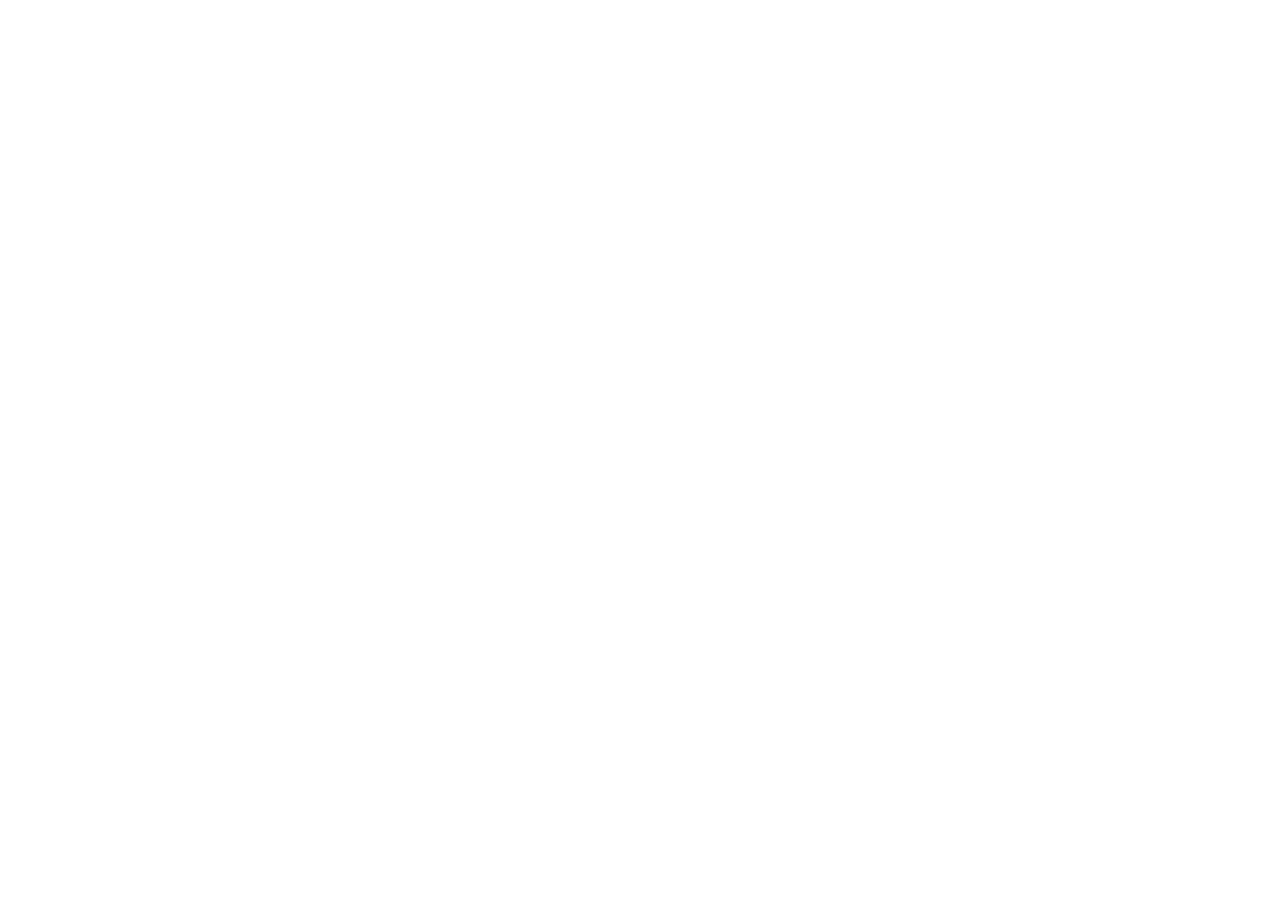
==== index.html @ 7f6c6aaa "initial commit of index.html" ====
<!DOCTYPE html>
<html lang="en">
<head>
    <meta charset="UTF-8">
    <meta name="viewport" content="width=device-width, initial-scale=1.0">
     <meta http-equiv="X-UA-Compatible" content="ie=edge">
    <title>Poppinz Parties</title>
   
    <link rel="stylesheet" href="https://stackpath.bootstrapcdn.com/bootstrap/4.2.1/css/bootstrap.min.css" type="text/css">
    <link rel="stylesheet" href="https://stackpath.bootstrapcdn.com/font-awesome/4.7.0/css/font-awesome.min.css" type="text/css">
    <link rel="stylesheet" href="https://cdnjs.cloudflare.com/ajax/libs/hover.css/2.1.1/css/hover-min.css"  type="text/css">
    <link rel="stylesheet" href="assets/css/style.css" type="text/css">
   

</head>
<body>
    <header>
    
    </header>

    <footer> </footer>

</body>

</html>
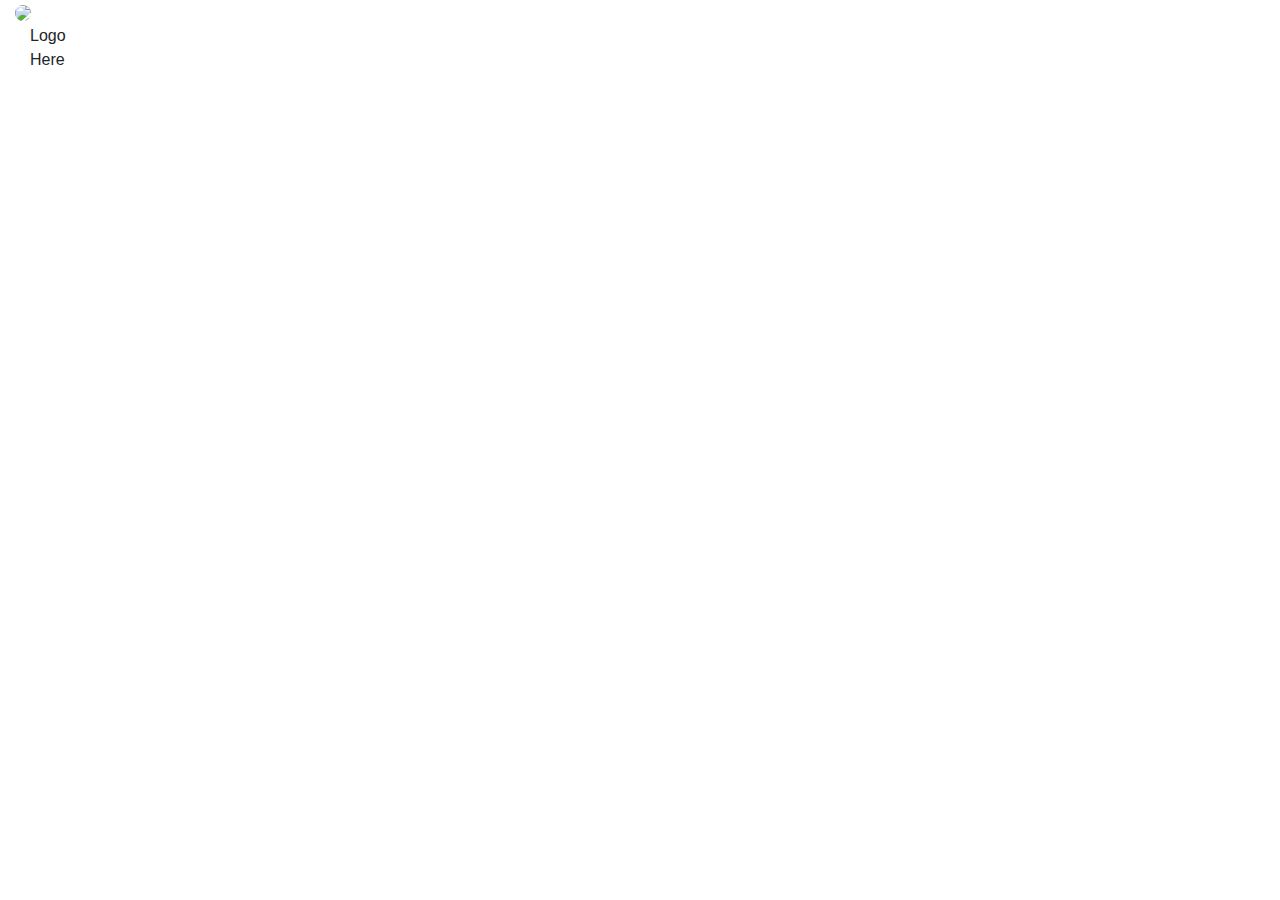
==== commit 7a7c9758: "Managed to make the header pic look round" ====
--- a/index.html
+++ b/index.html
@@ -6,20 +6,31 @@
      <meta http-equiv="X-UA-Compatible" content="ie=edge">
     <title>Poppinz Parties</title>
    
-    <link rel="stylesheet" href="https://stackpath.bootstrapcdn.com/bootstrap/4.2.1/css/bootstrap.min.css" type="text/css">
-    <link rel="stylesheet" href="https://stackpath.bootstrapcdn.com/font-awesome/4.7.0/css/font-awesome.min.css" type="text/css">
-    <link rel="stylesheet" href="https://cdnjs.cloudflare.com/ajax/libs/hover.css/2.1.1/css/hover-min.css"  type="text/css">
-    <link rel="stylesheet" href="assets/css/style.css" type="text/css">
-   
+    <link rel="stylesheet" href="https://stackpath.bootstrapcdn.com/bootstrap/4.4.1/css/bootstrap.min.css" integrity="sha384-Vkoo8x4CGsO3+Hhxv8T/Q5PaXtkKtu6ug5TOeNV6gBiFeWPGFN9MuhOf23Q9Ifjh" crossorigin="anonymous">
+    
 
 </head>
 <body>
     <header>
     
+        <div class="container-fluid">
+            <div class="row" style="height:20%; display: block;">
+                <div class="col-md-3 col-xs-5" href="index.html">
+                    <img class="image-responsive rounded-circle" src="assets/pictures/Lisa_kids.jpg">
+                <div class="col-md-4 offset">Logo Here</div>
+            </div>
+
+        </div>
+
     </header>
 
+<main> </main>
+    
+
     <footer> </footer>
-
+    <script src="https://code.jquery.com/jquery-3.4.1.slim.min.js" integrity="sha384-J6qa4849blE2+poT4WnyKhv5vZF5SrPo0iEjwBvKU7imGFAV0wwj1yYfoRSJoZ+n" crossorigin="anonymous"></script>
+    <script src="https://cdn.jsdelivr.net/npm/popper.js@1.16.0/dist/umd/popper.min.js" integrity="sha384-Q6E9RHvbIyZFJoft+2mJbHaEWldlvI9IOYy5n3zV9zzTtmI3UksdQRVvoxMfooAo" crossorigin="anonymous"></script>
+    <script src="https://stackpath.bootstrapcdn.com/bootstrap/4.4.1/js/bootstrap.min.js" integrity="sha384-wfSDF2E50Y2D1uUdj0O3uMBJnjuUD4Ih7YwaYd1iqfktj0Uod8GCExl3Og8ifwB6" crossorigin="anonymous"></script>
 </body>
 
 </html>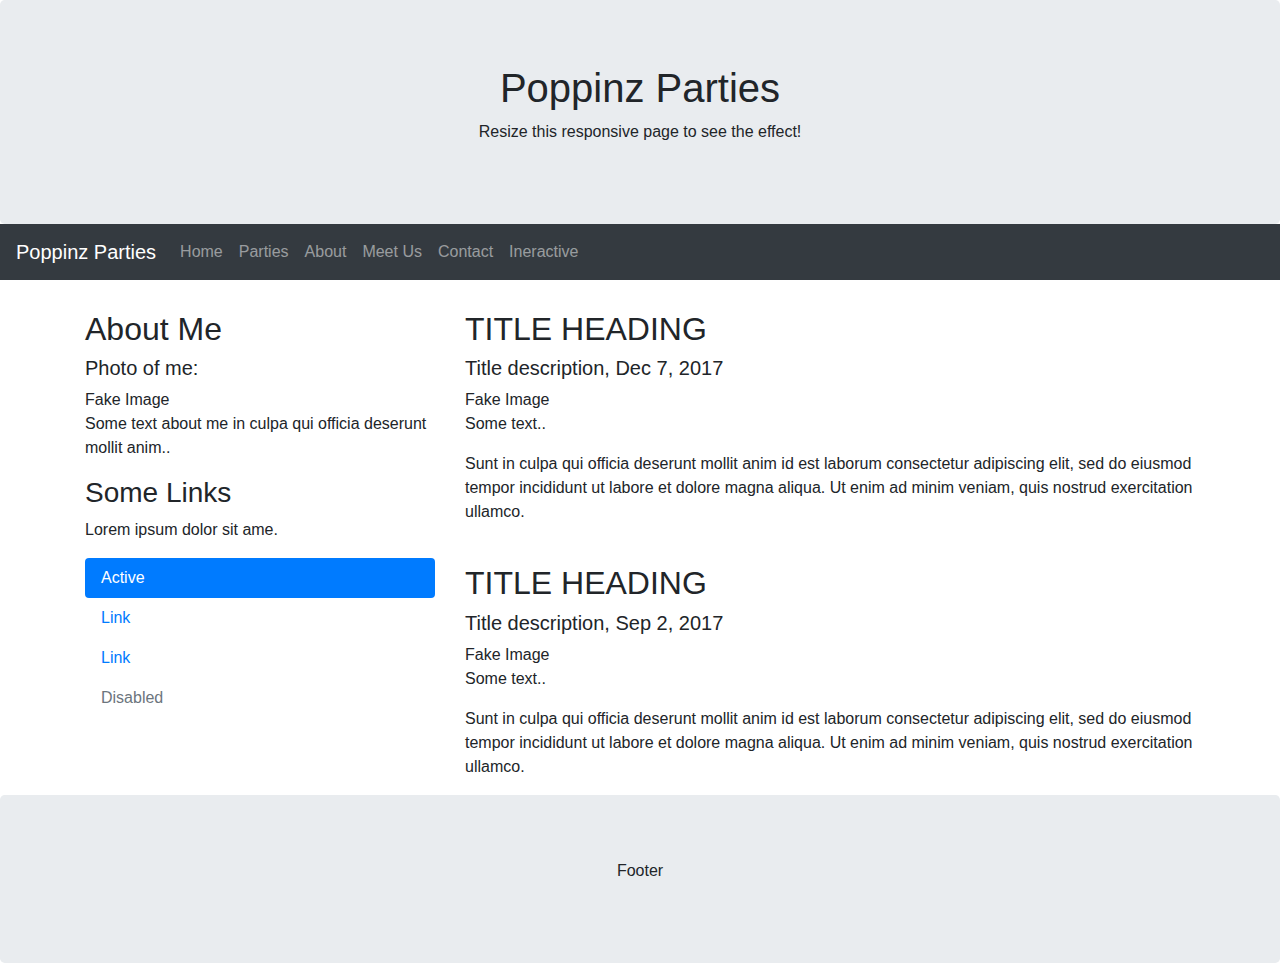
==== commit a209a9f8: "Started again with a simpler bootstrap template.  Updating navbar text." ====
--- a/index.html
+++ b/index.html
@@ -1,36 +1,98 @@
 <!DOCTYPE html>
 <html lang="en">
 <head>
-    <meta charset="UTF-8">
-    <meta name="viewport" content="width=device-width, initial-scale=1.0">
-     <meta http-equiv="X-UA-Compatible" content="ie=edge">
-    <title>Poppinz Parties</title>
-   
-    <link rel="stylesheet" href="https://stackpath.bootstrapcdn.com/bootstrap/4.4.1/css/bootstrap.min.css" integrity="sha384-Vkoo8x4CGsO3+Hhxv8T/Q5PaXtkKtu6ug5TOeNV6gBiFeWPGFN9MuhOf23Q9Ifjh" crossorigin="anonymous">
-    
-
+  <title>Poppinz Parties</title>
+  <meta charset="utf-8">
+  <meta name="viewport" content="width=device-width, initial-scale=1">
+  <link rel="stylesheet" href="https://maxcdn.bootstrapcdn.com/bootstrap/4.5.0/css/bootstrap.min.css">
+  <link rel="stylesheet" type="text/css" href="assets/css/style.css">
+ 
+  
 </head>
 <body>
-    <header>
-    
-        <div class="container-fluid">
-            <div class="row" style="height:20%; display: block;">
-                <div class="col-md-3 col-xs-5" href="index.html">
-                    <img class="image-responsive rounded-circle" src="assets/pictures/Lisa_kids.jpg">
-                <div class="col-md-4 offset">Logo Here</div>
-            </div>
 
+    <div class="jumbotron text-center" style="margin-bottom:0">
+    <h1 class="">Poppinz Parties</h1>
+    <p>Resize this responsive page to see the effect!</p> 
+    </div>
+
+    <nav class="navbar navbar-expand-sm bg-dark navbar-dark">
+    <a class="navbar-brand" href="#">Poppinz Parties</a>
+    <button class="navbar-toggler" type="button" data-toggle="collapse" data-target="#collapsibleNavbar">
+        <span class="navbar-toggler-icon"></span>
+    </button>
+    <div class="collapse navbar-collapse" id="collapsibleNavbar">
+        <ul class="navbar-nav">
+            <li class="nav-item">
+                <a class="nav-link" href="#">Home</a>
+            </li>
+            <li class="nav-item">
+                <a class="nav-link" href="#">Parties</a>
+            </li>
+            <li class="nav-item">
+                <a class="nav-link" href="#">About</a>
+            </li>    
+            <li class="nav-item">
+                <a class="nav-link" href="#">Meet Us</a>
+            </li>    
+            <li class="nav-item">
+                <a class="nav-link" href="#">Contact</a>
+            </li>    
+             <li class="nav-item">
+                <a class="nav-link" href="#">Ineractive</a>
+            </li>    
+
+        </ul>
+    </div>  
+    </nav>
+
+    <div class="container" style="margin-top:30px">
+    <div class="row">
+        <div class="col-sm-4">
+        <h2>About Me</h2>
+        <h5>Photo of me:</h5>
+        <div class="fakeimg">Fake Image</div>
+        <p>Some text about me in culpa qui officia deserunt mollit anim..</p>
+        <h3>Some Links</h3>
+        <p>Lorem ipsum dolor sit ame.</p>
+        <ul class="nav nav-pills flex-column">
+            <li class="nav-item">
+            <a class="nav-link active" href="#">Active</a>
+            </li>
+            <li class="nav-item">
+            <a class="nav-link" href="#">Link</a>
+            </li>
+            <li class="nav-item">
+            <a class="nav-link" href="#">Link</a>
+            </li>
+            <li class="nav-item">
+            <a class="nav-link disabled" href="#">Disabled</a>
+            </li>
+        </ul>
+        <hr class="d-sm-none">
         </div>
+        <div class="col-sm-8">
+        <h2>TITLE HEADING</h2>
+        <h5>Title description, Dec 7, 2017</h5>
+        <div class="fakeimg">Fake Image</div>
+        <p>Some text..</p>
+        <p>Sunt in culpa qui officia deserunt mollit anim id est laborum consectetur adipiscing elit, sed do eiusmod tempor incididunt ut labore et dolore magna aliqua. Ut enim ad minim veniam, quis nostrud exercitation ullamco.</p>
+        <br>
+        <h2>TITLE HEADING</h2>
+        <h5>Title description, Sep 2, 2017</h5>
+        <div class="fakeimg">Fake Image</div>
+        <p>Some text..</p>
+        <p>Sunt in culpa qui officia deserunt mollit anim id est laborum consectetur adipiscing elit, sed do eiusmod tempor incididunt ut labore et dolore magna aliqua. Ut enim ad minim veniam, quis nostrud exercitation ullamco.</p>
+        </div>
+    </div>
+    </div>
 
-    </header>
+    <div class="jumbotron text-center" style="margin-bottom:0">
+         <p>Footer</p>
+    </div>
 
-<main> </main>
-    
-
-    <footer> </footer>
-    <script src="https://code.jquery.com/jquery-3.4.1.slim.min.js" integrity="sha384-J6qa4849blE2+poT4WnyKhv5vZF5SrPo0iEjwBvKU7imGFAV0wwj1yYfoRSJoZ+n" crossorigin="anonymous"></script>
-    <script src="https://cdn.jsdelivr.net/npm/popper.js@1.16.0/dist/umd/popper.min.js" integrity="sha384-Q6E9RHvbIyZFJoft+2mJbHaEWldlvI9IOYy5n3zV9zzTtmI3UksdQRVvoxMfooAo" crossorigin="anonymous"></script>
-    <script src="https://stackpath.bootstrapcdn.com/bootstrap/4.4.1/js/bootstrap.min.js" integrity="sha384-wfSDF2E50Y2D1uUdj0O3uMBJnjuUD4Ih7YwaYd1iqfktj0Uod8GCExl3Og8ifwB6" crossorigin="anonymous"></script>
+    <script src="https://ajax.googleapis.com/ajax/libs/jquery/3.5.1/jquery.min.js"></script>
+    <script src="https://cdnjs.cloudflare.com/ajax/libs/popper.js/1.16.0/umd/popper.min.js"></script>
+     <script src="https://maxcdn.bootstrapcdn.com/bootstrap/4.5.0/js/bootstrap.min.js"></script>
 </body>
-
-</html>+</html>
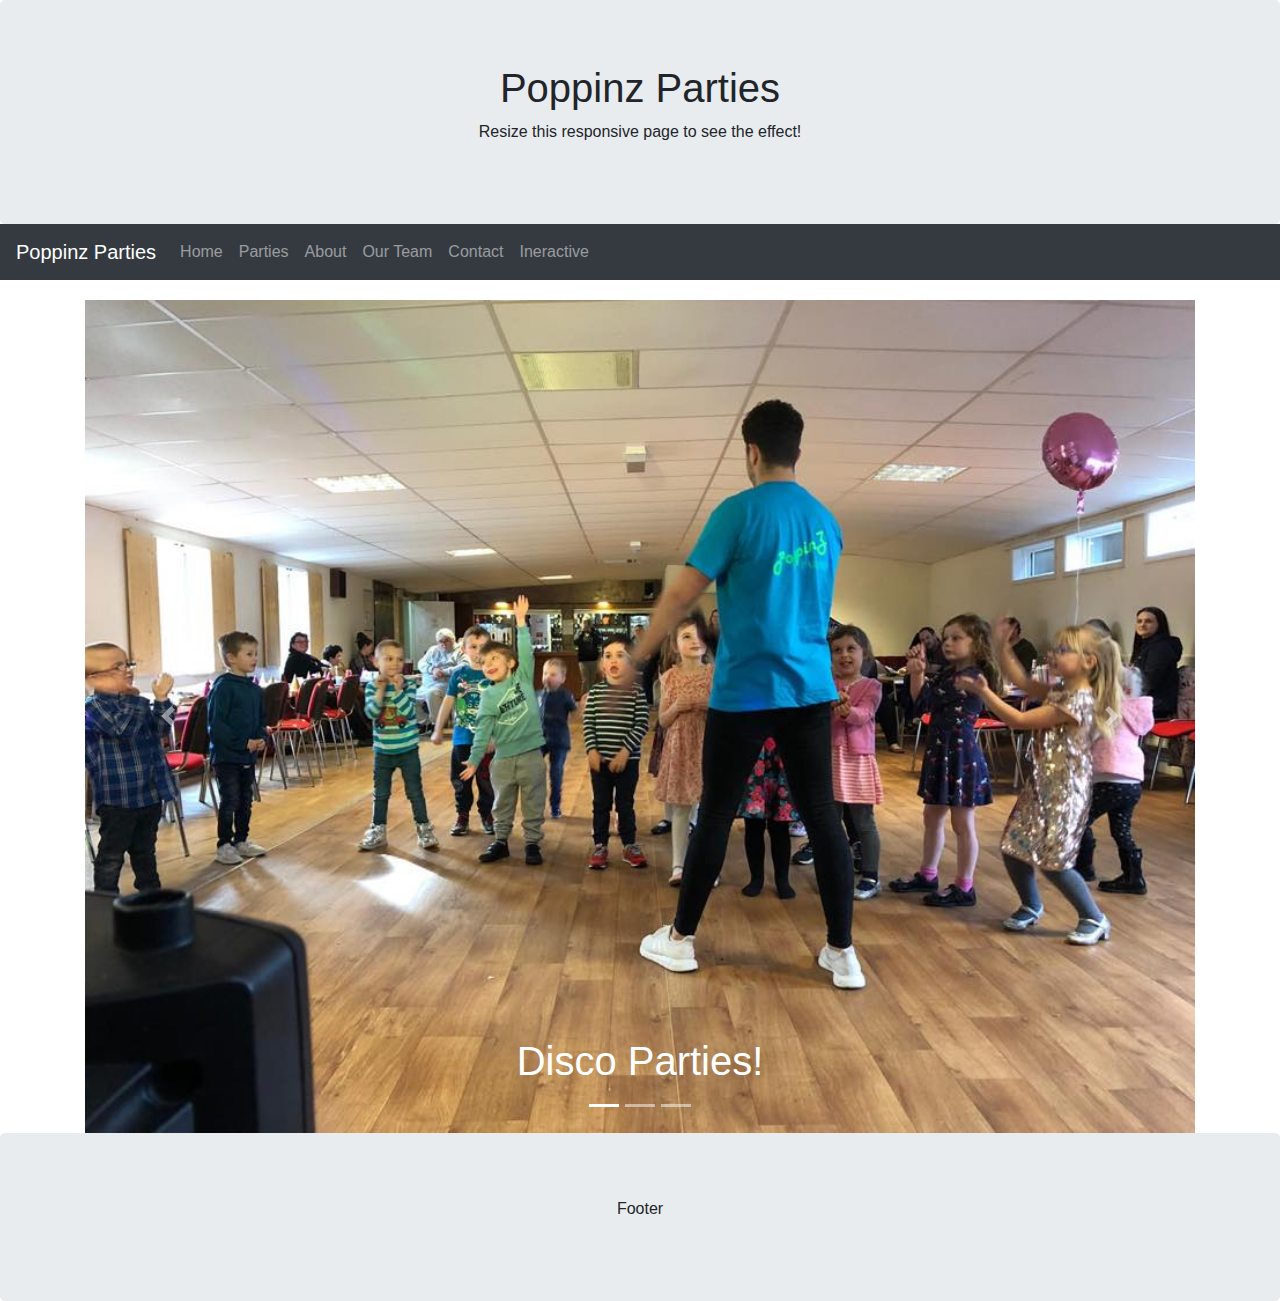
==== commit 3fd835e7: "added pictures to carousel and attempted to add other controls" ====
--- a/index.html
+++ b/index.html
@@ -7,85 +7,80 @@
   <link rel="stylesheet" href="https://maxcdn.bootstrapcdn.com/bootstrap/4.5.0/css/bootstrap.min.css">
   <link rel="stylesheet" type="text/css" href="assets/css/style.css">
  
-  
 </head>
+
 <body>
+    <header>
+        <div class="jumbotron text-center" style="margin-bottom:0">
+        <h1 class="">Poppinz Parties</h1>
+        <p>Resize this responsive page to see the effect!</p> 
+        </div>
 
-    <div class="jumbotron text-center" style="margin-bottom:0">
-    <h1 class="">Poppinz Parties</h1>
-    <p>Resize this responsive page to see the effect!</p> 
+        <nav class="navbar navbar-expand-sm bg-dark navbar-dark">
+            <a class="navbar-brand" href="#">Poppinz Parties</a>
+            <button class="navbar-toggler" type="button" data-toggle="collapse" data-target="#collapsibleNavbar">
+                <span class="navbar-toggler-icon"></span>
+            </button>
+            <div class="collapse navbar-collapse" id="collapsibleNavbar">
+                <ul class="navbar-nav">
+                    <li class="nav-item">
+                        <a class="nav-link" href="index.html">Home</a>
+                    </li>
+                    <li class="nav-item">
+                        <a class="nav-link" href="#">Parties</a>
+                    </li>
+                    <li class="nav-item">
+                        <a class="nav-link" href="#">About</a>
+                    </li>    
+                    <li class="nav-item">
+                        <a class="nav-link" href="#">Our Team</a>
+                    </li>    
+                    <li class="nav-item">
+                        <a class="nav-link" href="#">Contact</a>
+                    </li>    
+                    <li class="nav-item">
+                        <a class="nav-link" href="#">Ineractive</a>
+                    </li>    
+                </ul>
+            </div>  
+        </nav>
+
+    </header>
+
+<!-- carousel code adapted from https://www.youtube.com/watch?v=TSPmWaTWmvg-->
+
+   <div class="container">
+        <div id="myCarousel" class="carousel slide" data-ride="carousel">
+            <ol class="carousel-indicators">
+                <li data-target="#myCarousel" data-slide-to="0" class="active"></li>
+                <li data-target="#myCarousel" data-slide-to="1"></li>
+                <li data-target="#myCarousel" data-slide-to="2"></li>
+            </ol>
+            <div class="carousel-inner">
+                <div class="carousel-item active">
+                    <img class="d-block w-100" src="assets/pictures/kidsdancing.jpg" alt="kids_dancing"/>
+                    <div class="carousel-caption">
+                        <h1>Disco Parties!</h1>
+                    </div>
+                </div>
+                <div class="carousel-item">
+                    <img class="d-block w-100"src="assets/pictures/party-setup.jpg" alt="party_setup"/>
+                </div>
+                <div class="carousel-item">
+                    <img class="d-block w-100" src="assets/pictures/mummies.jpg" alt="mummies"/>
+                </div>
+            </div>
+            <!-- Carousel controls -->
+        <a class="carousel-control-prev" href="#myCarousel" data-slide="prev">
+            <span class="carousel-control-prev-icon"></span>
+        </a>
+        <a class="carousel-control-next" href="#myCarousel" data-slide="next">
+            <span class="carousel-control-next-icon"></span>
+        </a>
+        </div>
     </div>
 
-    <nav class="navbar navbar-expand-sm bg-dark navbar-dark">
-    <a class="navbar-brand" href="#">Poppinz Parties</a>
-    <button class="navbar-toggler" type="button" data-toggle="collapse" data-target="#collapsibleNavbar">
-        <span class="navbar-toggler-icon"></span>
-    </button>
-    <div class="collapse navbar-collapse" id="collapsibleNavbar">
-        <ul class="navbar-nav">
-            <li class="nav-item">
-                <a class="nav-link" href="#">Home</a>
-            </li>
-            <li class="nav-item">
-                <a class="nav-link" href="#">Parties</a>
-            </li>
-            <li class="nav-item">
-                <a class="nav-link" href="#">About</a>
-            </li>    
-            <li class="nav-item">
-                <a class="nav-link" href="#">Meet Us</a>
-            </li>    
-            <li class="nav-item">
-                <a class="nav-link" href="#">Contact</a>
-            </li>    
-             <li class="nav-item">
-                <a class="nav-link" href="#">Ineractive</a>
-            </li>    
 
-        </ul>
-    </div>  
-    </nav>
-
-    <div class="container" style="margin-top:30px">
-    <div class="row">
-        <div class="col-sm-4">
-        <h2>About Me</h2>
-        <h5>Photo of me:</h5>
-        <div class="fakeimg">Fake Image</div>
-        <p>Some text about me in culpa qui officia deserunt mollit anim..</p>
-        <h3>Some Links</h3>
-        <p>Lorem ipsum dolor sit ame.</p>
-        <ul class="nav nav-pills flex-column">
-            <li class="nav-item">
-            <a class="nav-link active" href="#">Active</a>
-            </li>
-            <li class="nav-item">
-            <a class="nav-link" href="#">Link</a>
-            </li>
-            <li class="nav-item">
-            <a class="nav-link" href="#">Link</a>
-            </li>
-            <li class="nav-item">
-            <a class="nav-link disabled" href="#">Disabled</a>
-            </li>
-        </ul>
-        <hr class="d-sm-none">
-        </div>
-        <div class="col-sm-8">
-        <h2>TITLE HEADING</h2>
-        <h5>Title description, Dec 7, 2017</h5>
-        <div class="fakeimg">Fake Image</div>
-        <p>Some text..</p>
-        <p>Sunt in culpa qui officia deserunt mollit anim id est laborum consectetur adipiscing elit, sed do eiusmod tempor incididunt ut labore et dolore magna aliqua. Ut enim ad minim veniam, quis nostrud exercitation ullamco.</p>
-        <br>
-        <h2>TITLE HEADING</h2>
-        <h5>Title description, Sep 2, 2017</h5>
-        <div class="fakeimg">Fake Image</div>
-        <p>Some text..</p>
-        <p>Sunt in culpa qui officia deserunt mollit anim id est laborum consectetur adipiscing elit, sed do eiusmod tempor incididunt ut labore et dolore magna aliqua. Ut enim ad minim veniam, quis nostrud exercitation ullamco.</p>
-        </div>
-    </div>
-    </div>
 
     <div class="jumbotron text-center" style="margin-bottom:0">
          <p>Footer</p>
--- a/assets/css/style.css
+++ b/assets/css/style.css
@@ -0,0 +1,8 @@
+.carousel{
+    background: #2f4357;
+    margin-top: 20px;
+
+.carousel-item{
+    text-align: center;
+    min-height: 280px; /* Prevent carousel from being distorted if for some reason image doesn't load */
+}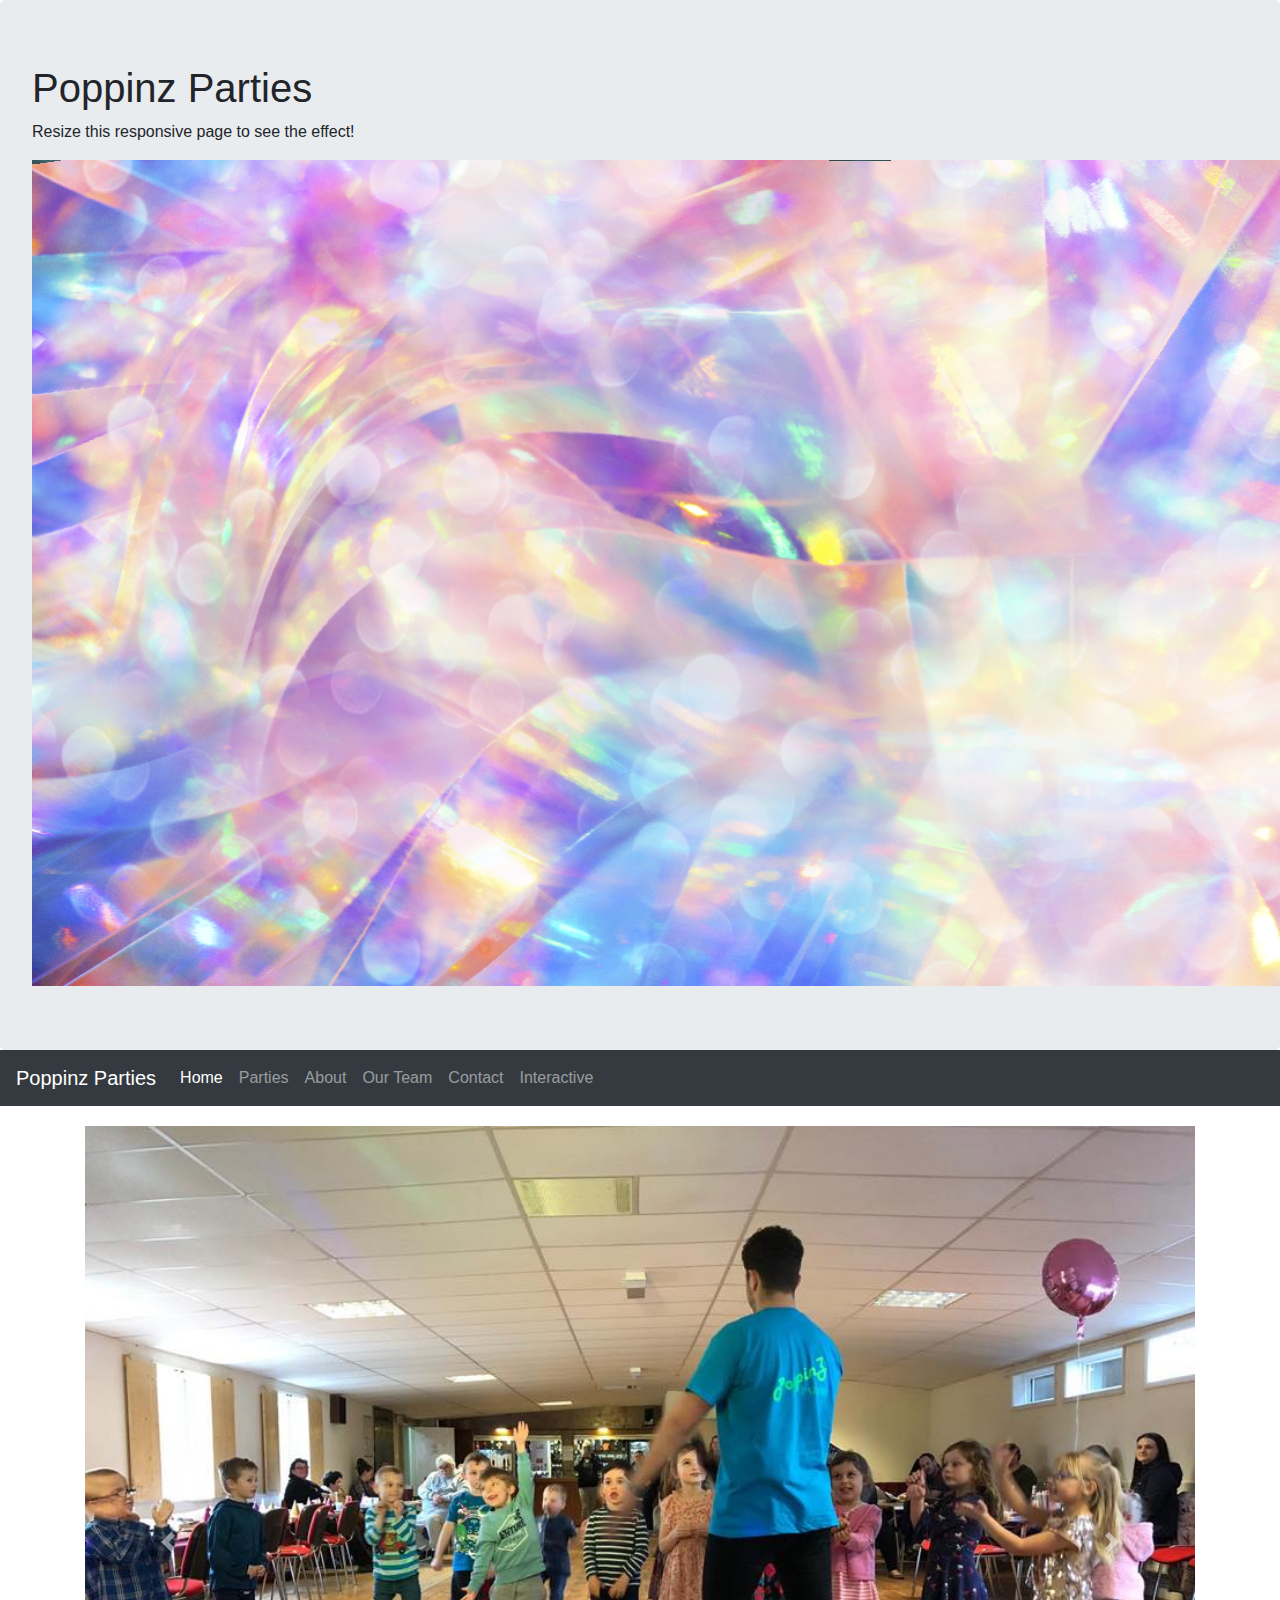
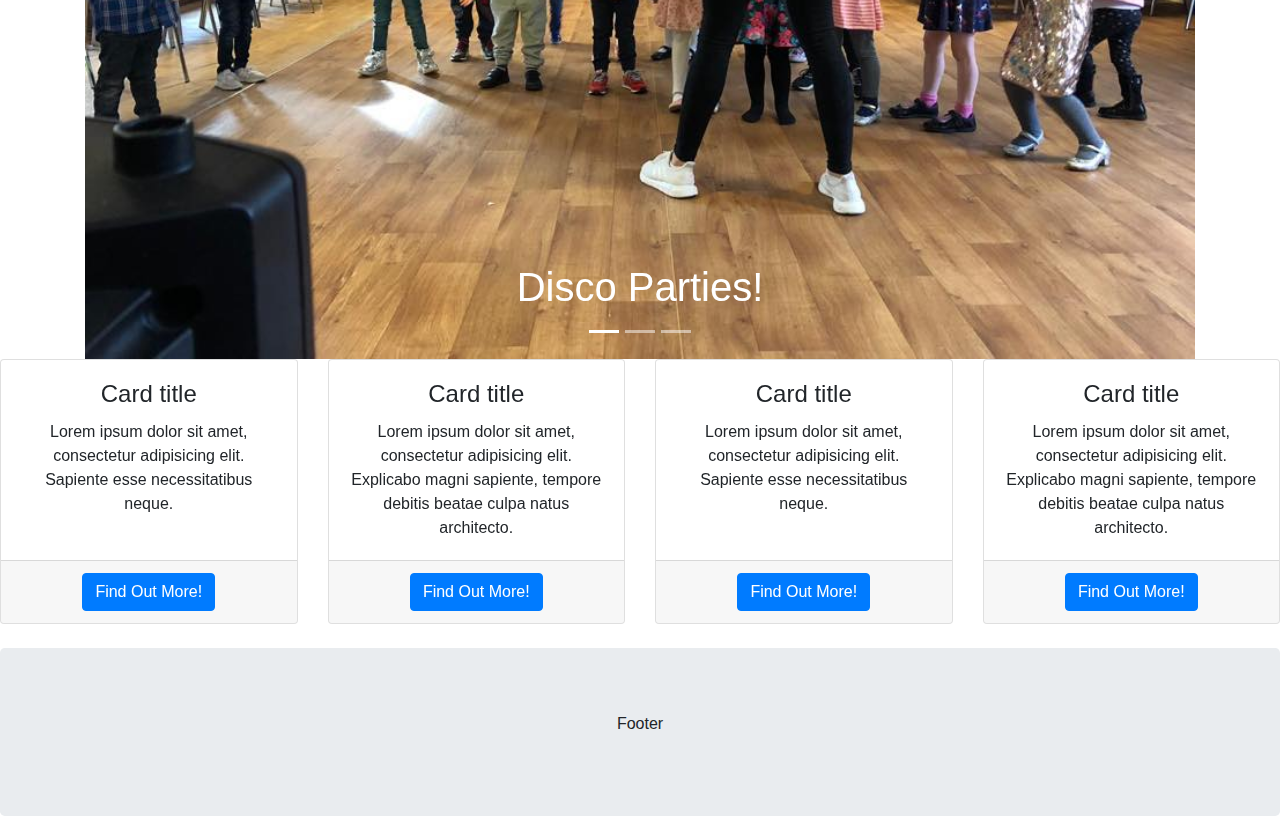
==== commit ca528a07: "uploaded backgorund image for header banner.  Not functioning properly." ====
--- a/index.html
+++ b/index.html
@@ -11,9 +11,10 @@
 
 <body>
     <header>
-        <div class="jumbotron text-center" style="margin-bottom:0">
-        <h1 class="">Poppinz Parties</h1>
-        <p>Resize this responsive page to see the effect!</p> 
+        <div class="jumbotron" style="margin-bottom:0 ">
+            <h1 class="">Poppinz Parties</h1>
+            <p>Resize this responsive page to see the effect!</p> 
+            <img src="/assets/pictures/header-banner.png" class="headerbanner">
         </div>
 
         <nav class="navbar navbar-expand-sm bg-dark navbar-dark">
@@ -24,7 +25,7 @@
             <div class="collapse navbar-collapse" id="collapsibleNavbar">
                 <ul class="navbar-nav">
                     <li class="nav-item">
-                        <a class="nav-link" href="index.html">Home</a>
+                        <a class="nav-link active" href="index.html">Home</a>
                     </li>
                     <li class="nav-item">
                         <a class="nav-link" href="#">Parties</a>
@@ -39,7 +40,7 @@
                         <a class="nav-link" href="#">Contact</a>
                     </li>    
                     <li class="nav-item">
-                        <a class="nav-link" href="#">Ineractive</a>
+                        <a class="nav-link" href="#">Interactive</a>
                     </li>    
                 </ul>
             </div>  
@@ -80,7 +81,62 @@
         </div>
     </div>
 
+<!-- Page Features code take from https://startbootstrap.com/previews/heroic-features/ and adapted -->
+    <div class="row text-center">
 
+      <div class="col-lg-3 col-md-6 mb-4">
+        <div class="card h-100">
+          <img class="card-img-top" src="http://placehold.it/500x325" alt="">
+          <div class="card-body">
+            <h4 class="card-title">Card title</h4>
+            <p class="card-text">Lorem ipsum dolor sit amet, consectetur adipisicing elit. Sapiente esse necessitatibus neque.</p>
+          </div>
+          <div class="card-footer">
+            <a href="#" class="btn btn-primary">Find Out More!</a>
+          </div>
+        </div>
+      </div>
+
+      <div class="col-lg-3 col-md-6 mb-4">
+        <div class="card h-100">
+          <img class="card-img-top" src="#" alt="">
+          <div class="card-body">
+            <h4 class="card-title">Card title</h4>
+            <p class="card-text">Lorem ipsum dolor sit amet, consectetur adipisicing elit. Explicabo magni sapiente, tempore debitis beatae culpa natus architecto.</p>
+          </div>
+          <div class="card-footer">
+            <a href="#" class="btn btn-primary">Find Out More!</a>
+          </div>
+        </div>
+      </div>
+
+      <div class="col-lg-3 col-md-6 mb-4">
+        <div class="card h-100">
+          <img class="card-img-top" src="http://placehold.it/500x325" alt="">
+          <div class="card-body">
+            <h4 class="card-title">Card title</h4>
+            <p class="card-text">Lorem ipsum dolor sit amet, consectetur adipisicing elit. Sapiente esse necessitatibus neque.</p>
+          </div>
+          <div class="card-footer">
+            <a href="#" class="btn btn-primary">Find Out More!</a>
+          </div>
+        </div>
+      </div>
+
+      <div class="col-lg-3 col-md-6 mb-4">
+        <div class="card h-100">
+          <img class="card-img-top" src="http://placehold.it/500x325" alt="">
+          <div class="card-body">
+            <h4 class="card-title">Card title</h4>
+            <p class="card-text">Lorem ipsum dolor sit amet, consectetur adipisicing elit. Explicabo magni sapiente, tempore debitis beatae culpa natus architecto.</p>
+          </div>
+          <div class="card-footer">
+            <a href="#" class="btn btn-primary">Find Out More!</a>
+          </div>
+        </div>
+      </div>
+
+    </div>
 
     <div class="jumbotron text-center" style="margin-bottom:0">
          <p>Footer</p>
--- a/assets/css/style.css
+++ b/assets/css/style.css
@@ -5,4 +5,15 @@
 .carousel-item{
     text-align: center;
     min-height: 280px; /* Prevent carousel from being distorted if for some reason image doesn't load */
+}
+
+.jumbotron {
+    margin-top: 20px;
+    margin-bottom: 50px;
+    background: #FF5733;
+
+}
+
+.headerbanner 
+    {background-size: cover;
 }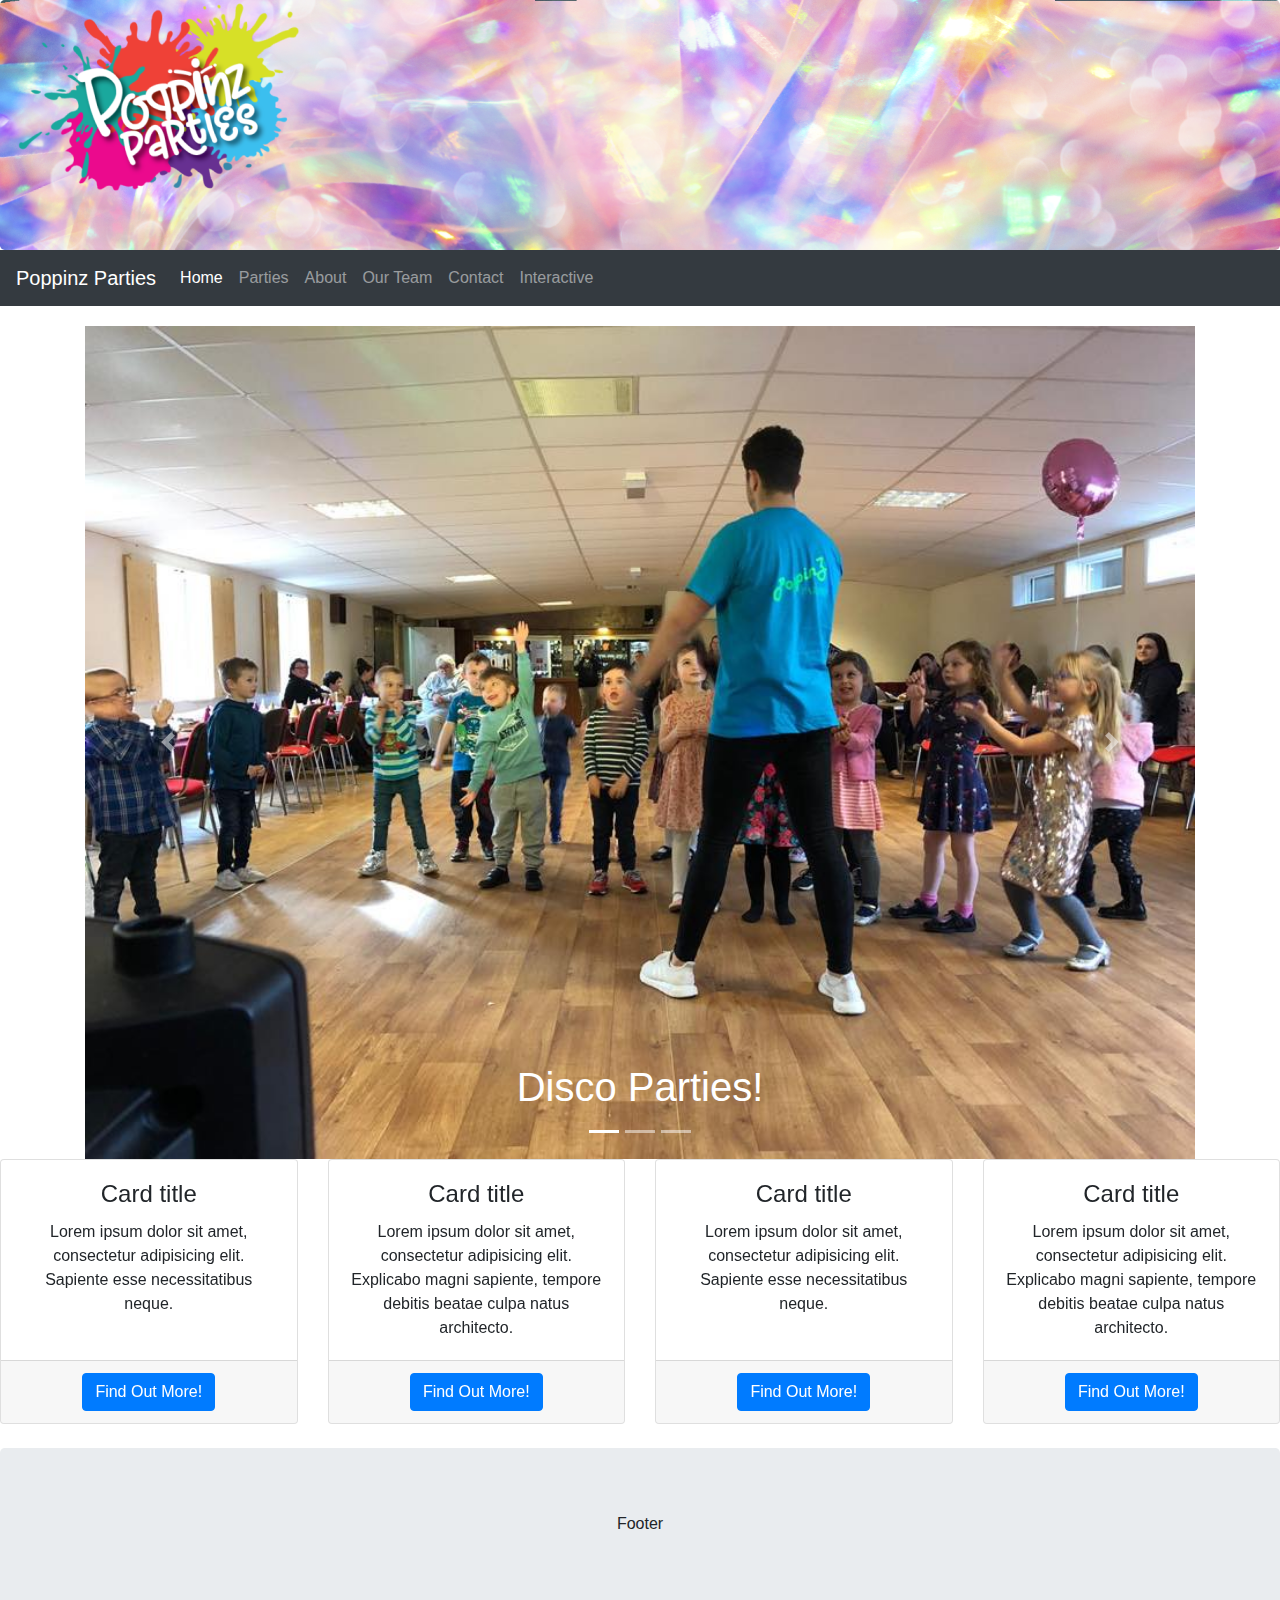
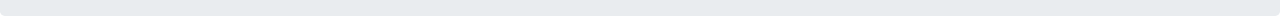
==== commit 13fbcc96: "Resized logoand header to ensure working in all device sizes. Still needs tweeking" ====
--- a/index.html
+++ b/index.html
@@ -1,149 +1,162 @@
 <!DOCTYPE html>
 <html lang="en">
-<head>
-  <title>Poppinz Parties</title>
-  <meta charset="utf-8">
-  <meta name="viewport" content="width=device-width, initial-scale=1">
-  <link rel="stylesheet" href="https://maxcdn.bootstrapcdn.com/bootstrap/4.5.0/css/bootstrap.min.css">
-  <link rel="stylesheet" type="text/css" href="assets/css/style.css">
- 
-</head>
+    <head>
+    <title>Poppinz Parties</title>
+    <meta charset="utf-8">
+    <meta name="viewport" content="width=device-width, initial-scale=1">
+    <link rel="stylesheet" href="https://maxcdn.bootstrapcdn.com/bootstrap/4.5.0/css/bootstrap.min.css">
+    <link rel="stylesheet" type="text/css" href="assets/css/style.css">
+    
+    </head>
 
-<body>
-    <header>
-        <div class="jumbotron" style="margin-bottom:0 ">
-            <h1 class="">Poppinz Parties</h1>
-            <p>Resize this responsive page to see the effect!</p> 
-            <img src="/assets/pictures/header-banner.png" class="headerbanner">
+    <body>
+        <header>
+            <div class="jumbotron jumbotron-text-left jumbo-header-image" style="margin-bottom: 0" >
+                <div class="container-fluid">
+                    <div class="row logo-row">
+                        <div class="col-md-4 text-align-left poppinz_logo"> 
+                        
+                            <img src="assets/pictures/poppinz_logo3.png" class="img-responsive" height="" alt="Poppinz Logo"/>
+            
+                        </div>
+                    </div>
+                    
+                
+                        
+                </div>
+                
+                </div>
+                
+                    
+            </div>
+
+            <nav class="navbar navbar-expand-sm bg-dark navbar-dark">
+                <a class="navbar-brand" href="#">Poppinz Parties</a>
+                <button class="navbar-toggler" type="button" data-toggle="collapse" data-target="#collapsibleNavbar">
+                    <span class="navbar-toggler-icon"></span>
+                </button>
+                <div class="collapse navbar-collapse" id="collapsibleNavbar">
+                    <ul class="navbar-nav">
+                        <li class="nav-item">
+                            <a class="nav-link active" href="index.html">Home</a>
+                        </li>
+                        <li class="nav-item">
+                            <a class="nav-link" href="#">Parties</a>
+                        </li>
+                        <li class="nav-item">
+                            <a class="nav-link" href="#">About</a>
+                        </li>    
+                        <li class="nav-item">
+                            <a class="nav-link" href="#">Our Team</a>
+                        </li>    
+                        <li class="nav-item">
+                            <a class="nav-link" href="#">Contact</a>
+                        </li>    
+                        <li class="nav-item">
+                            <a class="nav-link" href="#">Interactive</a>
+                        </li>    
+                    </ul>
+                </div>  
+            </nav>
+
+        </header>
+
+    <!-- carousel code adapted from https://www.youtube.com/watch?v=TSPmWaTWmvg-->
+
+    <div class="container">
+            <div id="myCarousel" class="carousel slide" data-ride="carousel">
+                <ol class="carousel-indicators">
+                    <li data-target="#myCarousel" data-slide-to="0" class="active"></li>
+                    <li data-target="#myCarousel" data-slide-to="1"></li>
+                    <li data-target="#myCarousel" data-slide-to="2"></li>
+                </ol>
+                <div class="carousel-inner">
+                    <div class="carousel-item active">
+                        <img class="d-block w-100" src="assets/pictures/kidsdancing.jpg" alt="kids_dancing"/>
+                        <div class="carousel-caption">
+                            <h1>Disco Parties!</h1>
+                        </div>
+                    </div>
+                    <div class="carousel-item">
+                        <img class="d-block w-100" src="assets/pictures/party-setup.jpg" alt="party_setup" />
+                    </div>
+                    <div class="carousel-item">
+                        <img class="d-block w-100" src="assets/pictures/mummies.jpg" alt="mummies" />
+                    </div>
+                </div>
+                <!-- Carousel controls -->
+            <a class="carousel-control-prev" href="#myCarousel" data-slide="prev">
+                <span class="carousel-control-prev-icon"></span>
+            </a>
+            <a class="carousel-control-next" href="#myCarousel" data-slide="next">
+                <span class="carousel-control-next-icon"></span>
+            </a>
+            </div>
         </div>
 
-        <nav class="navbar navbar-expand-sm bg-dark navbar-dark">
-            <a class="navbar-brand" href="#">Poppinz Parties</a>
-            <button class="navbar-toggler" type="button" data-toggle="collapse" data-target="#collapsibleNavbar">
-                <span class="navbar-toggler-icon"></span>
-            </button>
-            <div class="collapse navbar-collapse" id="collapsibleNavbar">
-                <ul class="navbar-nav">
-                    <li class="nav-item">
-                        <a class="nav-link active" href="index.html">Home</a>
-                    </li>
-                    <li class="nav-item">
-                        <a class="nav-link" href="#">Parties</a>
-                    </li>
-                    <li class="nav-item">
-                        <a class="nav-link" href="#">About</a>
-                    </li>    
-                    <li class="nav-item">
-                        <a class="nav-link" href="#">Our Team</a>
-                    </li>    
-                    <li class="nav-item">
-                        <a class="nav-link" href="#">Contact</a>
-                    </li>    
-                    <li class="nav-item">
-                        <a class="nav-link" href="#">Interactive</a>
-                    </li>    
-                </ul>
-            </div>  
-        </nav>
+    <!-- Page Features code take from https://startbootstrap.com/previews/heroic-features/ and adapted -->
+        <div class="row text-center">
 
-    </header>
+        <div class="col-lg-3 col-md-6 mb-4">
+            <div class="card h-100">
+            <img class="card-img-top" src="http://placehold.it/500x325" alt="">
+            <div class="card-body">
+                <h4 class="card-title">Card title</h4>
+                <p class="card-text">Lorem ipsum dolor sit amet, consectetur adipisicing elit. Sapiente esse necessitatibus neque.</p>
+            </div>
+            <div class="card-footer">
+                <a href="#" class="btn btn-primary">Find Out More!</a>
+            </div>
+            </div>
+        </div>
 
-<!-- carousel code adapted from https://www.youtube.com/watch?v=TSPmWaTWmvg-->
+        <div class="col-lg-3 col-md-6 mb-4">
+            <div class="card h-100">
+            <img class="card-img-top" src="#" alt="">
+            <div class="card-body">
+                <h4 class="card-title">Card title</h4>
+                <p class="card-text">Lorem ipsum dolor sit amet, consectetur adipisicing elit. Explicabo magni sapiente, tempore debitis beatae culpa natus architecto.</p>
+            </div>
+            <div class="card-footer">
+                <a href="#" class="btn btn-primary">Find Out More!</a>
+            </div>
+            </div>
+        </div>
 
-   <div class="container">
-        <div id="myCarousel" class="carousel slide" data-ride="carousel">
-            <ol class="carousel-indicators">
-                <li data-target="#myCarousel" data-slide-to="0" class="active"></li>
-                <li data-target="#myCarousel" data-slide-to="1"></li>
-                <li data-target="#myCarousel" data-slide-to="2"></li>
-            </ol>
-            <div class="carousel-inner">
-                <div class="carousel-item active">
-                    <img class="d-block w-100" src="assets/pictures/kidsdancing.jpg" alt="kids_dancing"/>
-                    <div class="carousel-caption">
-                        <h1>Disco Parties!</h1>
-                    </div>
-                </div>
-                <div class="carousel-item">
-                    <img class="d-block w-100"src="assets/pictures/party-setup.jpg" alt="party_setup"/>
-                </div>
-                <div class="carousel-item">
-                    <img class="d-block w-100" src="assets/pictures/mummies.jpg" alt="mummies"/>
-                </div>
+        <div class="col-lg-3 col-md-6 mb-4">
+            <div class="card h-100">
+            <img class="card-img-top" src="http://placehold.it/500x325" alt="">
+            <div class="card-body">
+                <h4 class="card-title">Card title</h4>
+                <p class="card-text">Lorem ipsum dolor sit amet, consectetur adipisicing elit. Sapiente esse necessitatibus neque.</p>
             </div>
-            <!-- Carousel controls -->
-        <a class="carousel-control-prev" href="#myCarousel" data-slide="prev">
-            <span class="carousel-control-prev-icon"></span>
-        </a>
-        <a class="carousel-control-next" href="#myCarousel" data-slide="next">
-            <span class="carousel-control-next-icon"></span>
-        </a>
+            <div class="card-footer">
+                <a href="#" class="btn btn-primary">Find Out More!</a>
+            </div>
+            </div>
         </div>
-    </div>
 
-<!-- Page Features code take from https://startbootstrap.com/previews/heroic-features/ and adapted -->
-    <div class="row text-center">
+        <div class="col-lg-3 col-md-6 mb-4">
+            <div class="card h-100">
+            <img class="card-img-top" src="http://placehold.it/500x325" alt="">
+            <div class="card-body">
+                <h4 class="card-title">Card title</h4>
+                <p class="card-text">Lorem ipsum dolor sit amet, consectetur adipisicing elit. Explicabo magni sapiente, tempore debitis beatae culpa natus architecto.</p>
+            </div>
+            <div class="card-footer">
+                <a href="#" class="btn btn-primary">Find Out More!</a>
+            </div>
+            </div>
+        </div>
 
-      <div class="col-lg-3 col-md-6 mb-4">
-        <div class="card h-100">
-          <img class="card-img-top" src="http://placehold.it/500x325" alt="">
-          <div class="card-body">
-            <h4 class="card-title">Card title</h4>
-            <p class="card-text">Lorem ipsum dolor sit amet, consectetur adipisicing elit. Sapiente esse necessitatibus neque.</p>
-          </div>
-          <div class="card-footer">
-            <a href="#" class="btn btn-primary">Find Out More!</a>
-          </div>
         </div>
-      </div>
 
-      <div class="col-lg-3 col-md-6 mb-4">
-        <div class="card h-100">
-          <img class="card-img-top" src="#" alt="">
-          <div class="card-body">
-            <h4 class="card-title">Card title</h4>
-            <p class="card-text">Lorem ipsum dolor sit amet, consectetur adipisicing elit. Explicabo magni sapiente, tempore debitis beatae culpa natus architecto.</p>
-          </div>
-          <div class="card-footer">
-            <a href="#" class="btn btn-primary">Find Out More!</a>
-          </div>
+        <div class="jumbotron text-center" style="margin-bottom:0">
+            <p>Footer</p>
         </div>
-      </div>
 
-      <div class="col-lg-3 col-md-6 mb-4">
-        <div class="card h-100">
-          <img class="card-img-top" src="http://placehold.it/500x325" alt="">
-          <div class="card-body">
-            <h4 class="card-title">Card title</h4>
-            <p class="card-text">Lorem ipsum dolor sit amet, consectetur adipisicing elit. Sapiente esse necessitatibus neque.</p>
-          </div>
-          <div class="card-footer">
-            <a href="#" class="btn btn-primary">Find Out More!</a>
-          </div>
-        </div>
-      </div>
-
-      <div class="col-lg-3 col-md-6 mb-4">
-        <div class="card h-100">
-          <img class="card-img-top" src="http://placehold.it/500x325" alt="">
-          <div class="card-body">
-            <h4 class="card-title">Card title</h4>
-            <p class="card-text">Lorem ipsum dolor sit amet, consectetur adipisicing elit. Explicabo magni sapiente, tempore debitis beatae culpa natus architecto.</p>
-          </div>
-          <div class="card-footer">
-            <a href="#" class="btn btn-primary">Find Out More!</a>
-          </div>
-        </div>
-      </div>
-
-    </div>
-
-    <div class="jumbotron text-center" style="margin-bottom:0">
-         <p>Footer</p>
-    </div>
-
-    <script src="https://ajax.googleapis.com/ajax/libs/jquery/3.5.1/jquery.min.js"></script>
-    <script src="https://cdnjs.cloudflare.com/ajax/libs/popper.js/1.16.0/umd/popper.min.js"></script>
-     <script src="https://maxcdn.bootstrapcdn.com/bootstrap/4.5.0/js/bootstrap.min.js"></script>
-</body>
+        <script src="https://ajax.googleapis.com/ajax/libs/jquery/3.5.1/jquery.min.js"></script>
+        <script src="https://cdnjs.cloudflare.com/ajax/libs/popper.js/1.16.0/umd/popper.min.js"></script>
+        <script src="https://maxcdn.bootstrapcdn.com/bootstrap/4.5.0/js/bootstrap.min.js"></script>
+    </body>
 </html>
--- a/assets/css/style.css
+++ b/assets/css/style.css
@@ -1,3 +1,20 @@
+.jumbo-header-image {
+    background-image: url("/assets/pictures/header-banner.png");
+    background-size: cover;
+    height: 250px;
+    width: 100%;
+    padding: 0;
+}
+
+
+
+
+.logo-row {
+    height: 250px;
+    margin-bottom: 0px;
+
+}
+
 .carousel{
     background: #2f4357;
     margin-top: 20px;
@@ -7,13 +24,4 @@
     min-height: 280px; /* Prevent carousel from being distorted if for some reason image doesn't load */
 }
 
-.jumbotron {
-    margin-top: 20px;
-    margin-bottom: 50px;
-    background: #FF5733;
 
-}
-
-.headerbanner 
-    {background-size: cover;
-}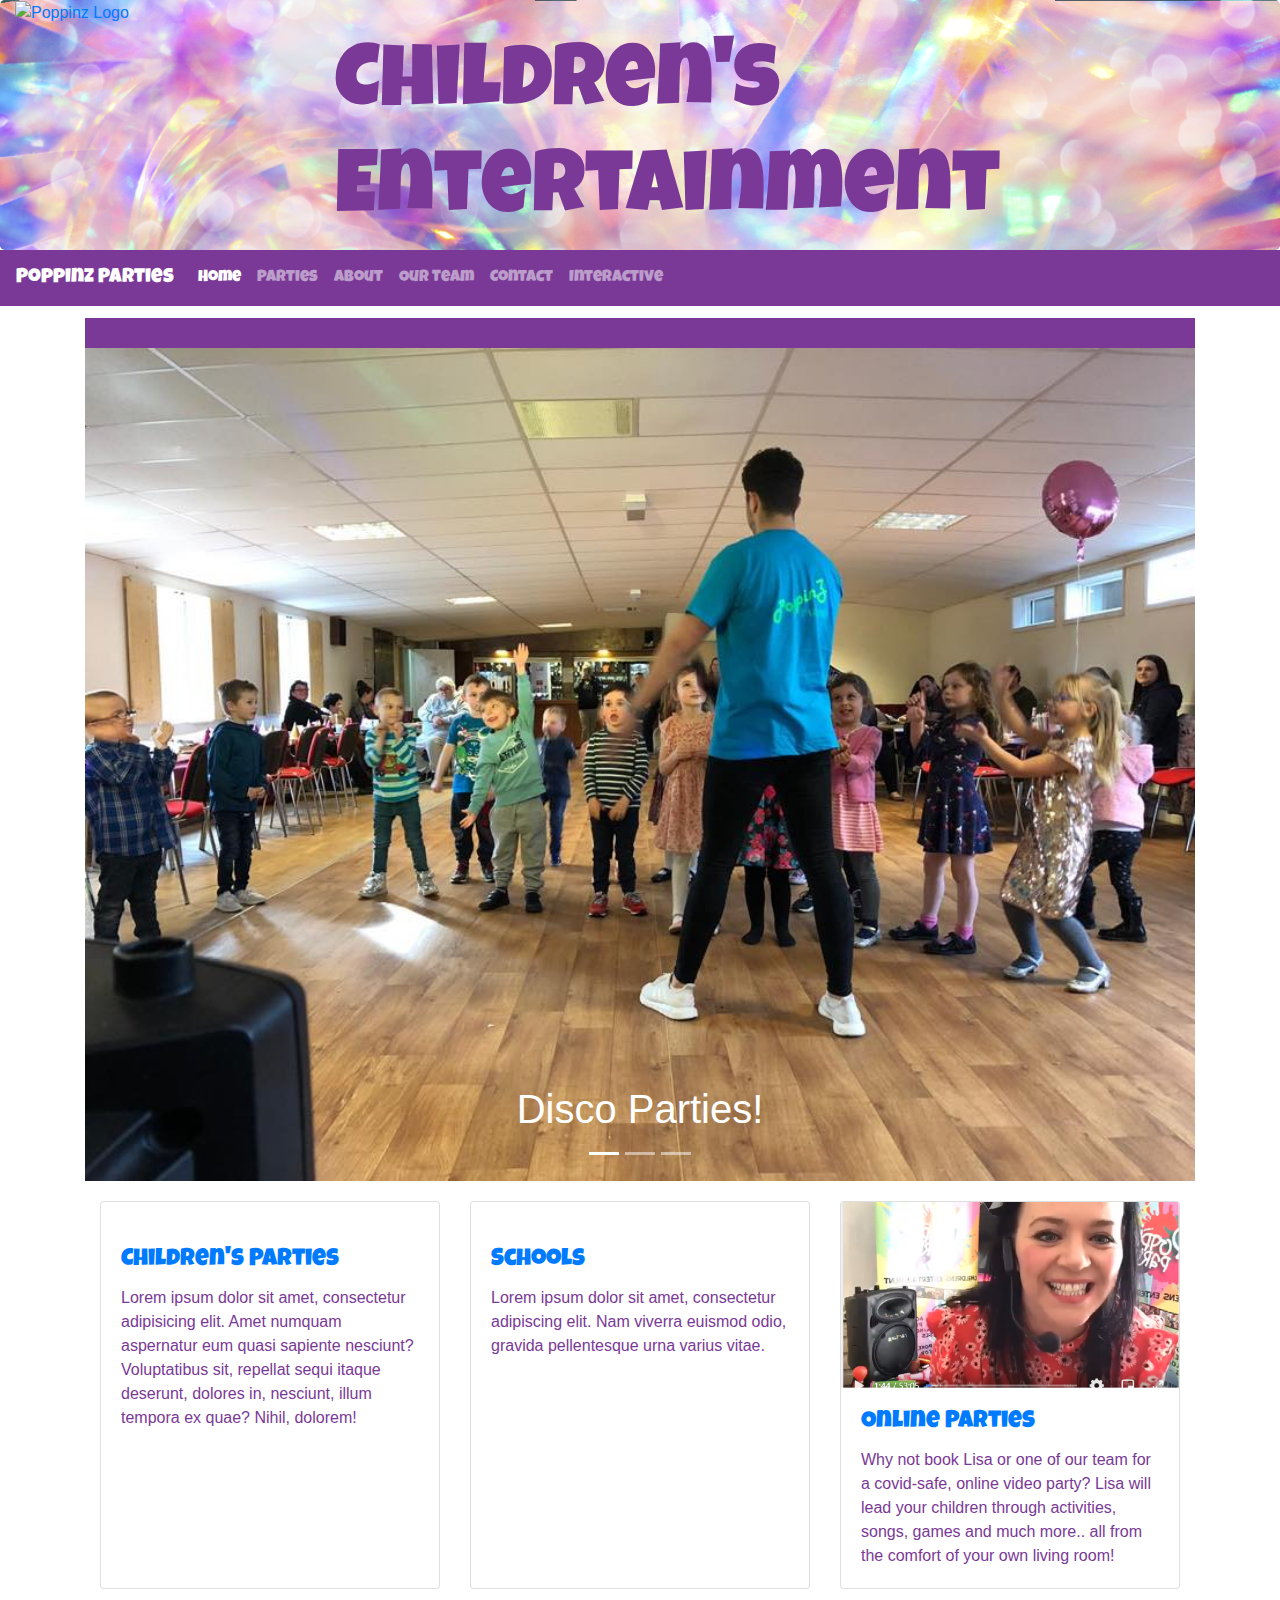
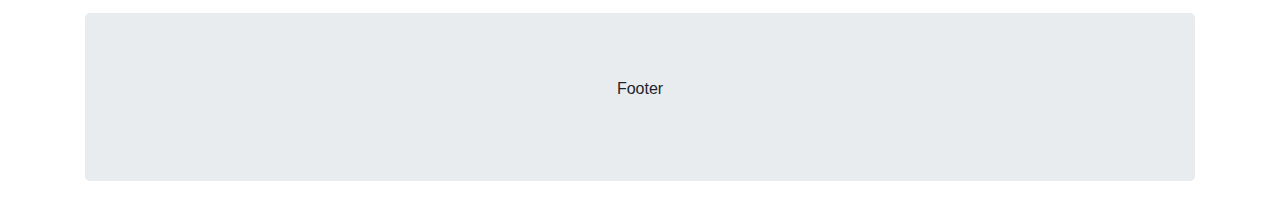
==== commit cad9165a: "Started to fill out the card contents and add images" ====
--- a/index.html
+++ b/index.html
@@ -5,32 +5,38 @@
     <meta charset="utf-8">
     <meta name="viewport" content="width=device-width, initial-scale=1">
     <link rel="stylesheet" href="https://maxcdn.bootstrapcdn.com/bootstrap/4.5.0/css/bootstrap.min.css">
+    <link href="https://fonts.googleapis.com/css2?family=Chelsea+Market&family=Luckiest+Guy&family=Margarine&display=swap" rel="stylesheet">
     <link rel="stylesheet" type="text/css" href="assets/css/style.css">
     
     </head>
 
     <body>
         <header>
-            <div class="jumbotron jumbotron-text-left jumbo-header-image" style="margin-bottom: 0" >
+            <div class="jumbotron jumbo-header-image" style="margin-bottom: 0" >
                 <div class="container-fluid">
+                    
+                               
                     <div class="row logo-row">
-                        <div class="col-md-4 text-align-left poppinz_logo"> 
+                        <div class="col-md-3 text-align-left poppinz_logo"> 
                         
-                            <img src="assets/pictures/poppinz_logo3.png" class="img-responsive" height="" alt="Poppinz Logo"/>
+                           <a href="index.html"> <img src="assets/pictures/poppinz_logo2.png" class="img-responsive" height="" alt="Poppinz Logo"/>
+                           </a>
+                        </div>
+
+                        <div class="container col-md-6 header-text">
+                             <h1 class="display-2">Children's Entertainment</h1>
+                        </div>  
+                </div>
+
+                
+                    
+
             
-                        </div>
-                    </div>
-                    
-                
-                        
-                </div>
-                
-                </div>
                 
                     
             </div>
 
-            <nav class="navbar navbar-expand-sm bg-dark navbar-dark">
+            <nav class="navbar navbar-expand-sm bg-dark navbar-dark pop-navbar" style="z-index: 1000; background: #000;">
                 <a class="navbar-brand" href="#">Poppinz Parties</a>
                 <button class="navbar-toggler" type="button" data-toggle="collapse" data-target="#collapsibleNavbar">
                     <span class="navbar-toggler-icon"></span>
@@ -58,105 +64,114 @@
                     </ul>
                 </div>  
             </nav>
+            
 
         </header>
+       
+        
 
-    <!-- carousel code adapted from https://www.youtube.com/watch?v=TSPmWaTWmvg-->
+     <!-- carousel code adapted from https://www.youtube.com/watch?v=TSPmWaTWmvg-->
 
-    <div class="container">
-            <div id="myCarousel" class="carousel slide" data-ride="carousel">
-                <ol class="carousel-indicators">
-                    <li data-target="#myCarousel" data-slide-to="0" class="active"></li>
-                    <li data-target="#myCarousel" data-slide-to="1"></li>
-                    <li data-target="#myCarousel" data-slide-to="2"></li>
-                </ol>
-                <div class="carousel-inner">
-                    <div class="carousel-item active">
-                        <img class="d-block w-100" src="assets/pictures/kidsdancing.jpg" alt="kids_dancing"/>
-                        <div class="carousel-caption">
-                            <h1>Disco Parties!</h1>
+        
+        
+        <div class="container mt-4 pt-4">
+            <div class="row">
+                <div class="col"> 
+                 
+
+                
+                    <div id="myCarousel" class="carousel slide" data-ride="carousel">
+                        <ol class="carousel-indicators">
+                            <li data-target="#myCarousel" data-slide-to="0" class="active"></li>
+                            <li data-target="#myCarousel" data-slide-to="1"></li>
+                            <li data-target="#myCarousel" data-slide-to="2"></li>
+                        </ol>
+
+                        <div class="carousel-inner">
+                            <div class="carousel-item active">
+                                <img class="d-block w-100" src="assets/pictures/kidsdancing.jpg" alt="kids_dancing"/>
+                                <div class="carousel-caption">
+                                    <h1>Disco Parties!</h1>
+                            </div>
+                        </div>
+                        
+                        <div class="carousel-item">
+                            <img class="d-block w-100" src="assets/pictures/party-setup.jpg" alt="party_setup" />
+                        </div>
+                        <div class="carousel-item">
+                            <img class="d-block w-100" src="assets/pictures/mummies.jpg" alt="mummies" />
                         </div>
                     </div>
-                    <div class="carousel-item">
-                        <img class="d-block w-100" src="assets/pictures/party-setup.jpg" alt="party_setup" />
-                    </div>
-                    <div class="carousel-item">
-                        <img class="d-block w-100" src="assets/pictures/mummies.jpg" alt="mummies" />
+                </div>
+
+                    <!-- Carousel controls -->
+                    <a class="carousel-control-prev" href="#myCarousel" data-slide="prev">
+                    <span class="carousel-control-prev-icon"></span>
+                    </a>
+                    <a class="carousel-control-next" href="#myCarousel" data-slide="next">
+                    <span class="carousel-control-next-icon"></span>
+                    </a>
+            
+            </div>
+        </div>
+        
+              
+        
+
+    <!-- Page Content adapted from  https://startbootstrap.com/snippets/portfolio-three-column/-->
+
+    <div class="container page-content card-content">
+
+        <div class="row">
+
+            <div class="col-lg-4 col-sm-6 mb-4">
+                <div class="card h-100">
+                    <a href="#"><img class="card-img-top" src="http://placehold.it/700x400" alt=""></a>
+                    <div class="card-body">
+                        <h4 class="card-title">
+                            <a href="#">Children's Parties</a>
+                        </h4>
+                        <p class="card-text">Lorem ipsum dolor sit amet, consectetur adipisicing elit. Amet numquam aspernatur eum quasi sapiente nesciunt? Voluptatibus sit, repellat sequi itaque deserunt, dolores in, nesciunt, illum tempora ex quae? Nihil, dolorem!</p>
                     </div>
                 </div>
-                <!-- Carousel controls -->
-            <a class="carousel-control-prev" href="#myCarousel" data-slide="prev">
-                <span class="carousel-control-prev-icon"></span>
-            </a>
-            <a class="carousel-control-next" href="#myCarousel" data-slide="next">
-                <span class="carousel-control-next-icon"></span>
-            </a>
             </div>
-        </div>
 
-    <!-- Page Features code take from https://startbootstrap.com/previews/heroic-features/ and adapted -->
-        <div class="row text-center">
+            <div class="col-lg-4 col-sm-6 mb-4">
+                <div class="card h-100">
+                    <a href="#"><img class="card-img-top" src="http://placehold.it/700x400" alt=""></a>
+                    <div class="card-body">
+                        <h4 class="card-title">
+                            <a href="#">Schools</a>
+                        </h4>
+                        <p class="card-text">Lorem ipsum dolor sit amet, consectetur adipiscing elit. Nam viverra euismod odio, gravida pellentesque urna varius vitae.</p>
+                    </div>
+                </div>
+            </div>
 
-        <div class="col-lg-3 col-md-6 mb-4">
-            <div class="card h-100">
-            <img class="card-img-top" src="http://placehold.it/500x325" alt="">
-            <div class="card-body">
-                <h4 class="card-title">Card title</h4>
-                <p class="card-text">Lorem ipsum dolor sit amet, consectetur adipisicing elit. Sapiente esse necessitatibus neque.</p>
+            <div class="col-lg-4 col-sm-6 mb-4">
+                <div class="card h-100">
+                    <a href="#"><img class="card-img-top" src="assets/pictures/Lisavid.png" alt=""></a>
+                    <div class="card-body">
+                    <h4 class="card-title">
+                        <a href="#">Online Parties</a>
+                    </h4>
+                    <p class="card-text">Why not book Lisa or one of our team for a covid-safe, online video party?  Lisa will lead your children through activities, songs, games and much more.. all from the comfort of your own living room!</p>
+                    </div>
+                </div>
             </div>
-            <div class="card-footer">
-                <a href="#" class="btn btn-primary">Find Out More!</a>
-            </div>
-            </div>
-        </div>
-
-        <div class="col-lg-3 col-md-6 mb-4">
-            <div class="card h-100">
-            <img class="card-img-top" src="#" alt="">
-            <div class="card-body">
-                <h4 class="card-title">Card title</h4>
-                <p class="card-text">Lorem ipsum dolor sit amet, consectetur adipisicing elit. Explicabo magni sapiente, tempore debitis beatae culpa natus architecto.</p>
-            </div>
-            <div class="card-footer">
-                <a href="#" class="btn btn-primary">Find Out More!</a>
-            </div>
-            </div>
-        </div>
-
-        <div class="col-lg-3 col-md-6 mb-4">
-            <div class="card h-100">
-            <img class="card-img-top" src="http://placehold.it/500x325" alt="">
-            <div class="card-body">
-                <h4 class="card-title">Card title</h4>
-                <p class="card-text">Lorem ipsum dolor sit amet, consectetur adipisicing elit. Sapiente esse necessitatibus neque.</p>
-            </div>
-            <div class="card-footer">
-                <a href="#" class="btn btn-primary">Find Out More!</a>
-            </div>
-            </div>
-        </div>
-
-        <div class="col-lg-3 col-md-6 mb-4">
-            <div class="card h-100">
-            <img class="card-img-top" src="http://placehold.it/500x325" alt="">
-            <div class="card-body">
-                <h4 class="card-title">Card title</h4>
-                <p class="card-text">Lorem ipsum dolor sit amet, consectetur adipisicing elit. Explicabo magni sapiente, tempore debitis beatae culpa natus architecto.</p>
-            </div>
-            <div class="card-footer">
-                <a href="#" class="btn btn-primary">Find Out More!</a>
-            </div>
-            </div>
-        </div>
 
         </div>
 
-        <div class="jumbotron text-center" style="margin-bottom:0">
-            <p>Footer</p>
+    </div>
+
+      
+
+        <div class="jumbotron text-center" style="margin-bottom:0 padding-top: 20px">
+                <p>Footer</p>
         </div>
 
-        <script src="https://ajax.googleapis.com/ajax/libs/jquery/3.5.1/jquery.min.js"></script>
-        <script src="https://cdnjs.cloudflare.com/ajax/libs/popper.js/1.16.0/umd/popper.min.js"></script>
-        <script src="https://maxcdn.bootstrapcdn.com/bootstrap/4.5.0/js/bootstrap.min.js"></script>
-    </body>
+            <script src="https://ajax.googleapis.com/ajax/libs/jquery/3.5.1/jquery.min.js"></script>
+            <script src="https://cdnjs.cloudflare.com/ajax/libs/popper.js/1.16.0/umd/popper.min.js"></script>
+            <script src="https://maxcdn.bootstrapcdn.com/bootstrap/4.5.0/js/bootstrap.min.js"></script>
+        </body>
 </html>
--- a/assets/css/style.css
+++ b/assets/css/style.css
@@ -1,3 +1,12 @@
+ @media screen and (max-width: 380px) {
+     .header-text{
+         display: none;
+     }
+ }
+
+
+
+
 .jumbo-header-image {
     background-image: url("/assets/pictures/header-banner.png");
     background-size: cover;
@@ -6,7 +15,14 @@
     padding: 0;
 }
 
-
+.pop-navbar {
+    background-color: #7a3996 !important;
+    font-family: 'Luckiest Guy', cursive;
+}
+.poppinz_logo {
+    padding-top 50px;
+    
+}
 
 
 .logo-row {
@@ -16,8 +32,12 @@
 }
 
 .carousel{
-    background: #2f4357;
+   
+    background: #7a3996;
     margin-top: 20px;
+    padding-top: 30px;
+    
+}
 
 .carousel-item{
     text-align: center;
@@ -25,3 +45,24 @@
 }
 
 
+.page-content{
+    padding-top: 20px;
+}
+
+.header-text{
+    margin-left: 0px;
+    margin-right: 0px;
+    padding-top: 35px;
+    font-family: 'Luckiest Guy', cursive;
+    color: #7a3996;
+}
+
+.card-content{
+    font-family: 'Luckiest Guy', cursive;
+    color:  #7a3996;
+
+}
+
+.card-text{
+    font-family: sans-serif;
+}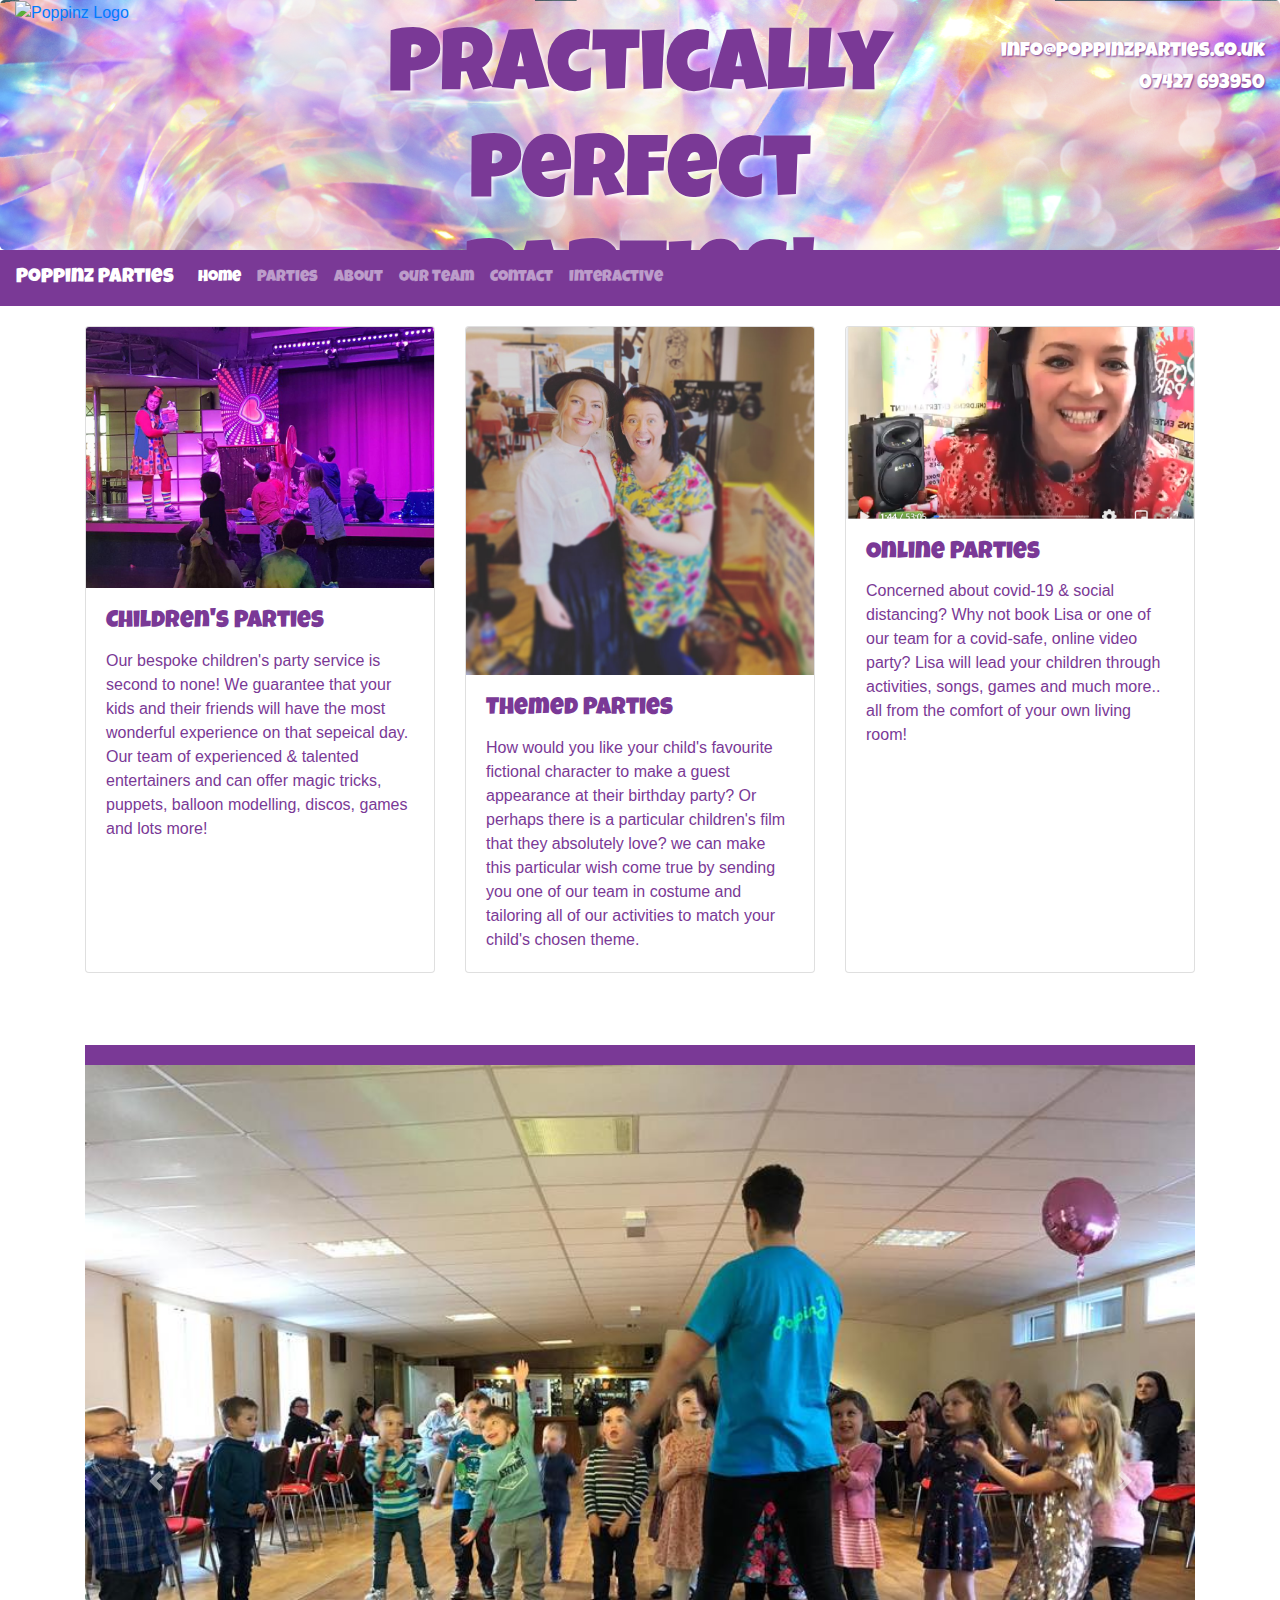
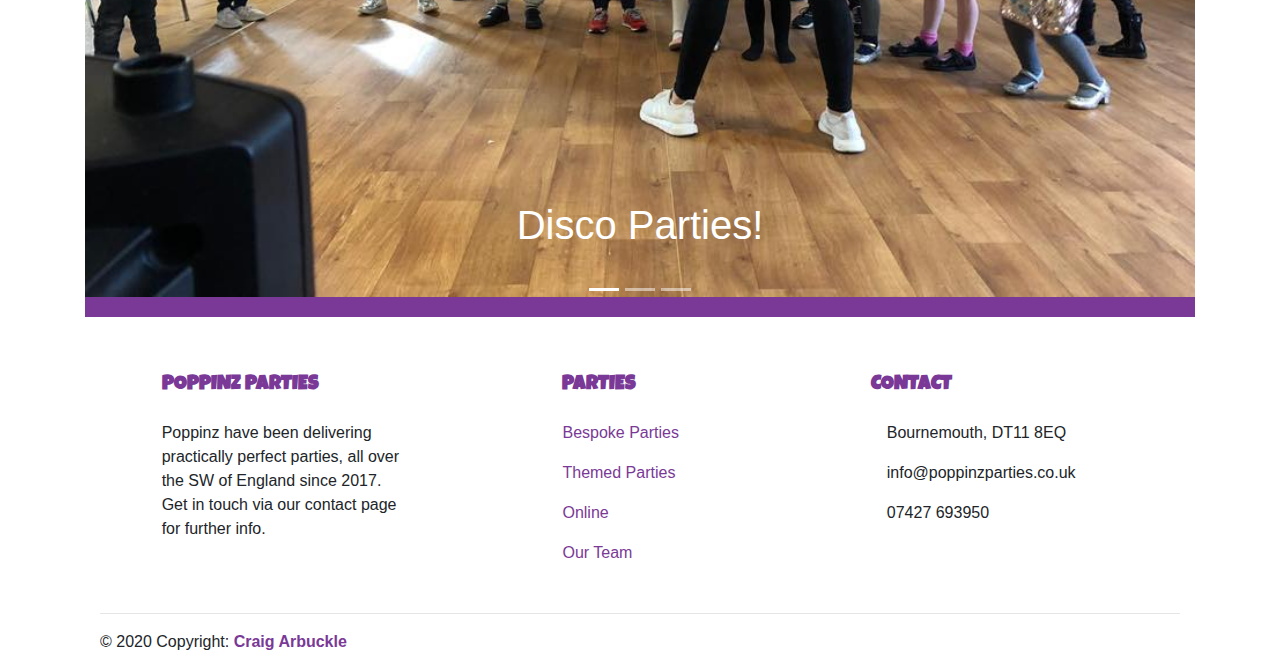
==== commit e3f0fecc: "Added shadows to header text, swapped carousel and cars over- tought it looked better, changed font " ====
--- a/index.html
+++ b/index.html
@@ -4,7 +4,7 @@
     <title>Poppinz Parties</title>
     <meta charset="utf-8">
     <meta name="viewport" content="width=device-width, initial-scale=1">
-    <link rel="stylesheet" href="https://maxcdn.bootstrapcdn.com/bootstrap/4.5.0/css/bootstrap.min.css">
+    <link rel="stylesheet" href="https://maxcdn.bootstrapcdn.com/bootstrap/4.0.0/css/bootstrap.min.css" integrity="sha384-Gn5384xqQ1aoWXA+058RXPxPg6fy4IWvTNh0E263XmFcJlSAwiGgFAW/dAiS6JXm" crossorigin="anonymous">
     <link href="https://fonts.googleapis.com/css2?family=Chelsea+Market&family=Luckiest+Guy&family=Margarine&display=swap" rel="stylesheet">
     <link rel="stylesheet" type="text/css" href="assets/css/style.css">
     
@@ -14,30 +14,44 @@
         <header>
             <div class="jumbotron jumbo-header-image" style="margin-bottom: 0" >
                 <div class="container-fluid">
-                    
                                
                     <div class="row logo-row">
-                        <div class="col-md-3 text-align-left poppinz_logo"> 
+                        <div class="col-md-3 text-left poppinz_logo"> 
                         
                            <a href="index.html"> <img src="assets/pictures/poppinz_logo2.png" class="img-responsive" height="" alt="Poppinz Logo"/>
                            </a>
                         </div>
 
-                        <div class="container col-md-6 header-text">
-                             <h1 class="display-2">Children's Entertainment</h1>
+                        <div class="container col-md-6 header-text text-center">
+                             <h1 class="display-2">Practically Perfect Parties!</h1>
                         </div>  
-                </div>
-
+
+                        <div class="bottom-align-text container col-md-3 text-right contact-details" >
+                            
+                            <i class="fas fa-envelope"></i>   
+                            <h5 class="display-6">info@poppinzparties.co.uk</h5>
+
+                            <i class="fas fa-phone-square-alt"></i>
+                            <h5 class="display-6">07427 693950</h5>
+
+
+                        
+                            
+
+
+                        
+                        </div>
+
+                    </div>
+                </div>    
+
+            
                 
                     
-
-            
-                
-                    
             </div>
 
             <nav class="navbar navbar-expand-sm bg-dark navbar-dark pop-navbar" style="z-index: 1000; background: #000;">
-                <a class="navbar-brand" href="#">Poppinz Parties</a>
+                <a class="navbar-brand" href="index.html">Poppinz Parties</a>
                 <button class="navbar-toggler" type="button" data-toggle="collapse" data-target="#collapsibleNavbar">
                     <span class="navbar-toggler-icon"></span>
                 </button>
@@ -56,13 +70,31 @@
                             <a class="nav-link" href="#">Our Team</a>
                         </li>    
                         <li class="nav-item">
-                            <a class="nav-link" href="#">Contact</a>
+                            <a class="nav-link" href="contact.html">Contact</a>
                         </li>    
                         <li class="nav-item">
                             <a class="nav-link" href="#">Interactive</a>
                         </li>    
                     </ul>
                 </div>  
+
+
+     <!-- Social media icons in navbar code snippet adapted from  https://mdbootstrap.com/snippets/jquery/mdbootstrap/948906-->
+    
+              <ul class="navbar-nav ml-auto nav-flex-icons">
+                
+                    <li class="nav-item">
+                        <a class="nav-link waves-effect waves-light" href="https://www.facebook.com/poppinzparties">
+                        <i class="fab fa-facebook"></i>
+                        </a>
+                    </li>
+                    <li class="nav-item">
+                        <a class="nav-link waves-effect waves-light" href="https://www.instagram.com/poppinzparties/?hl=en">
+                        <i class="fab fa-instagram"></i> 
+                        </a>
+                    </li>
+              </ul>
+                
             </nav>
             
 
@@ -70,7 +102,57 @@
        
         
 
-     <!-- carousel code adapted from https://www.youtube.com/watch?v=TSPmWaTWmvg-->
+     
+              
+        
+
+    <!-- Page Content adapted from  https://startbootstrap.com/snippets/portfolio-three-column/-->
+
+    <div class="container page-content card-content">
+
+        <div class="row">
+
+            <div class="col-lg-4 col-sm-6 mb-4">
+                <div class="card h-100">
+                    <a href="#"><img class="card-img-top" src="assets/pictures/bespoke-party2.jpg" alt="Children's Parties"></a>
+                    <div class="card-body">
+                        <h4 class="card-title">
+                            <a href="#">Children's Parties</a>
+                        </h4>
+                        <p class="card-text">Our bespoke children's party service is second to none!  We guarantee that your kids and their friends will have the most wonderful experience on that sepeical day.  Our team of experienced & talented entertainers and can offer magic tricks, puppets, balloon modelling, discos, games and lots more! </p>
+                    </div>
+                </div>
+            </div>
+
+            <div class="col-lg-4 col-sm-6 mb-4">
+                <div class="card h-100">
+                    <a href="#"><img class="card-img-top" src="assets/pictures/marypoppins.jpg" alt="Themed Parties"></a>
+                    <div class="card-body">
+                        <h4 class="card-title">
+                            <a href="#">Themed Parties</a>
+                        </h4>
+                        <p class="card-text">How would you like your child's favourite fictional character to make a guest appearance at their birthday party?  Or perhaps there is a particular children's film that they absolutely love? we can make this particular wish come true by sending you one of our team in costume and tailoring all of our activities to match your child's chosen theme.</p>
+                    </div>
+                </div>
+            </div>
+
+            <div class="col-lg-4 col-sm-6 mb-4">
+                <div class="card h-100">
+                    <a href="#"><img class="card-img-top" src="assets/pictures/Lisavid.png" alt="Online Parties"></a>
+                    <div class="card-body">
+                    <h4 class="card-title">
+                        <a href="#">Online Parties</a>
+                    </h4>
+                    <p class="card-text">Concerned about covid-19 & social distancing? Why not book Lisa or one of our team for a covid-safe, online video party?  Lisa will lead your children through activities, songs, games and much more.. all from the comfort of your own living room!</p>
+                    </div>
+                </div>
+            </div>
+
+        </div>
+
+    </div>
+
+    <!-- carousel code adapted from https://www.youtube.com/watch?v=TSPmWaTWmvg-->
 
         
         
@@ -115,63 +197,123 @@
             </div>
         </div>
         
-              
-        
-
-    <!-- Page Content adapted from  https://startbootstrap.com/snippets/portfolio-three-column/-->
-
-    <div class="container page-content card-content">
-
-        <div class="row">
-
-            <div class="col-lg-4 col-sm-6 mb-4">
-                <div class="card h-100">
-                    <a href="#"><img class="card-img-top" src="http://placehold.it/700x400" alt=""></a>
-                    <div class="card-body">
-                        <h4 class="card-title">
-                            <a href="#">Children's Parties</a>
-                        </h4>
-                        <p class="card-text">Lorem ipsum dolor sit amet, consectetur adipisicing elit. Amet numquam aspernatur eum quasi sapiente nesciunt? Voluptatibus sit, repellat sequi itaque deserunt, dolores in, nesciunt, illum tempora ex quae? Nihil, dolorem!</p>
-                    </div>
-                </div>
-            </div>
-
-            <div class="col-lg-4 col-sm-6 mb-4">
-                <div class="card h-100">
-                    <a href="#"><img class="card-img-top" src="http://placehold.it/700x400" alt=""></a>
-                    <div class="card-body">
-                        <h4 class="card-title">
-                            <a href="#">Schools</a>
-                        </h4>
-                        <p class="card-text">Lorem ipsum dolor sit amet, consectetur adipiscing elit. Nam viverra euismod odio, gravida pellentesque urna varius vitae.</p>
-                    </div>
-                </div>
-            </div>
-
-            <div class="col-lg-4 col-sm-6 mb-4">
-                <div class="card h-100">
-                    <a href="#"><img class="card-img-top" src="assets/pictures/Lisavid.png" alt=""></a>
-                    <div class="card-body">
-                    <h4 class="card-title">
-                        <a href="#">Online Parties</a>
-                    </h4>
-                    <p class="card-text">Why not book Lisa or one of our team for a covid-safe, online video party?  Lisa will lead your children through activities, songs, games and much more.. all from the comfort of your own living room!</p>
-                    </div>
-                </div>
-            </div>
-
+ <!-- Footer -->
+
+ <!-- Footer code snippet adapted from https://mdbootstrap.com/docs/jquery/navigation/footer/-->   
+
+<!-- Footer -->
+<footer class="page-footer font-small mdb-color pt-4">
+
+  <!-- Footer Links -->
+  <div class="container text-center text-md-left">
+
+    <!-- Footer links -->
+    <div class="row text-center text-md-left mt-3 pb-3">
+
+      <!-- Grid column -->
+      <div class="col-md-3 col-lg-3 col-xl-3 mx-auto mt-3">
+        <h6 class="text-uppercase mb-4 font-weight-bold">Poppinz Parties</h6>
+        <p>Poppinz have been delivering practically perfect parties, all over the SW of England since 2017. Get in touch via our contact page for further info.</p>
+      </div>
+      <!-- Grid column -->
+
+      <hr class="w-100 clearfix d-md-none">
+
+      <!-- Grid column -->
+      <div class="col-md-2 col-lg-2 col-xl-2 mx-auto mt-3">
+        <h6 class="text-uppercase mb-4 font-weight-bold">Parties</h6>
+        <p>
+          <a href="#!">Bespoke Parties</a>
+        </p>
+        <p>
+          <a href="#!">Themed Parties</a>
+        </p>
+        <p>
+          <a href="#!">Online</a>
+        </p>
+        <p>
+          <a href="#!">Our Team</a>
+        </p>
+      </div>
+      <!-- Grid column -->
+
+      <hr class="w-100 clearfix d-md-none">
+
+      
+
+      <!-- Grid column -->
+      <hr class="w-100 clearfix d-md-none">
+
+      <!-- Grid column -->
+      <div class="col-md-4 col-lg-3 col-xl-3 mx-auto mt-3">
+        <h6 class="text-uppercase mb-4 font-weight-bold">Contact</h6>
+        <p>
+          <i class="fas fa-home mr-3"></i> Bournemouth, DT11 8EQ</p>
+        <p>
+          <i class="fas fa-envelope mr-3"></i> info@poppinzparties.co.uk</p>
+        <p>
+          <i class="fas fa-phone mr-3"></i>07427 693950</p>
+        
+      </div>
+      <!-- Grid column -->
+
+    </div>
+    <!-- Footer links -->
+
+    <hr>
+
+    <!-- Grid row -->
+    <div class="row d-flex align-items-center">
+
+      <!-- Grid column -->
+      <div class="col-md-7 col-lg-8">
+
+        <!--Copyright-->
+        <p class="text-center text-md-left">© 2020 Copyright:
+          <a href="">
+            <strong>Craig Arbuckle</strong>
+          </a>
+        </p>
+
+      </div>
+      <!-- Grid column -->
+
+      <!-- Grid column -->
+      <div class="col-md-5 col-lg-4 ml-lg-0">
+
+        <!-- Social buttons -->
+        <div class="text-center text-md-right">
+          <ul class="list-unstyled list-inline">
+            <li class="list-inline-item">
+              <a class="btn-floating btn-sm rgba-white-slight mx-1">
+                <i class="fab fa-facebook-f"></i>
+              </a>
+            </li>
+            
+            
+            <li class="list-inline-item">
+              <a class="btn-floating btn-sm rgba-white-slight mx-1">
+                <i class="fab fa-instagram"></i>
+              </a>
+            </li>
+          </ul>
         </div>
 
+      </div>
+      <!-- Grid column -->
+
     </div>
-
-      
-
-        <div class="jumbotron text-center" style="margin-bottom:0 padding-top: 20px">
-                <p>Footer</p>
-        </div>
+    <!-- Grid row -->
+
+  </div>
+  <!-- Footer Links -->
+
+</footer>
+<!-- Footer -->
 
             <script src="https://ajax.googleapis.com/ajax/libs/jquery/3.5.1/jquery.min.js"></script>
             <script src="https://cdnjs.cloudflare.com/ajax/libs/popper.js/1.16.0/umd/popper.min.js"></script>
             <script src="https://maxcdn.bootstrapcdn.com/bootstrap/4.5.0/js/bootstrap.min.js"></script>
+            <script src="https://kit.fontawesome.com/e09515a736.js" crossorigin="anonymous"></script>
         </body>
 </html>
--- a/assets/css/style.css
+++ b/assets/css/style.css
@@ -2,10 +2,15 @@
      .header-text{
          display: none;
      }
+     .contact-details{
+        display: none;
+     }
+
+
  }
 
 
-
+/*...Header Styling... */
 
 .jumbo-header-image {
     background-image: url("/assets/pictures/header-banner.png");
@@ -31,11 +36,32 @@
 
 }
 
+
+/*......content styling......*/
+
+
+.card-title a {
+    color: #7a3996;
+}
+
+
+.card-text{
+    font-family: sans-serif;
+}
+
+.card {
+    color:  #7a3996 !important;
+
+}
+
+/*.....Carousel Styling.....*/
+
 .carousel{
    
     background: #7a3996;
-    margin-top: 20px;
-    padding-top: 30px;
+    margin-top: 0px;
+    padding-top: 20px;
+    padding-bottom: 20px;
     
 }
 
@@ -52,17 +78,45 @@
 .header-text{
     margin-left: 0px;
     margin-right: 0px;
-    padding-top: 35px;
+    padding-top: 20px;
     font-family: 'Luckiest Guy', cursive;
     color: #7a3996;
+    text-shadow: 2px 2px 4px white;
 }
 
 .card-content{
     font-family: 'Luckiest Guy', cursive;
-    color:  #7a3996;
+    
 
 }
 
-.card-text{
-    font-family: sans-serif;
+
+
+
+.contact-details{
+    position: relative;
+    bottom: 0;
+    right: 0;
+    padding-top: 40px;
+    font-family: 'Luckiest Guy', cursive;
+    color: white; 
+    text-shadow: 1px 1px 2px  #7a3996;
+}
+
+.contact-details .fas {
+    color: white; 
+    font-size: 40px;
+    text-align: center;
+    text-shadow: 1px 1px 2px  #7a3996;
+}
+
+.page-footer h6{
+    color:#7a3996  ;
+    font-family: 'Luckiest Guy', cursive;
+    font-size: 20px;
+    }
+
+
+footer a {
+    color: #7a3996;
 }